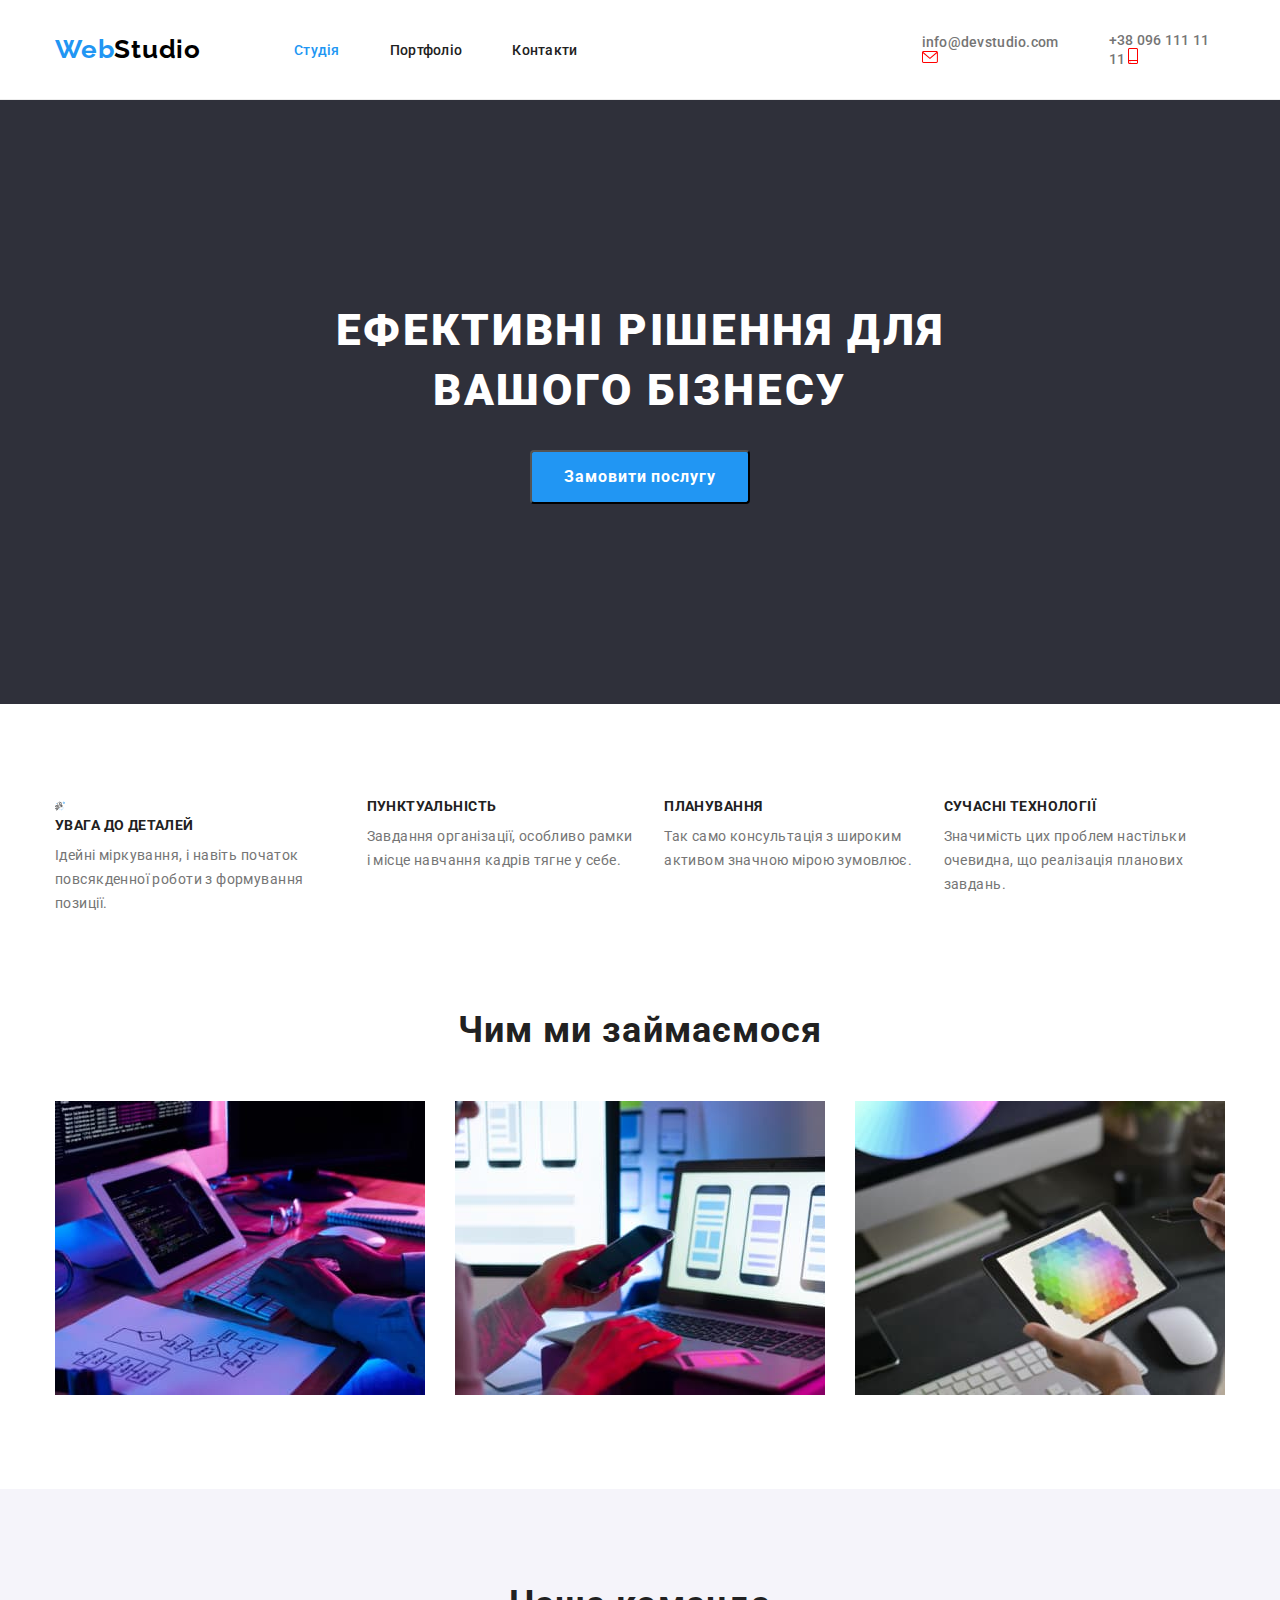
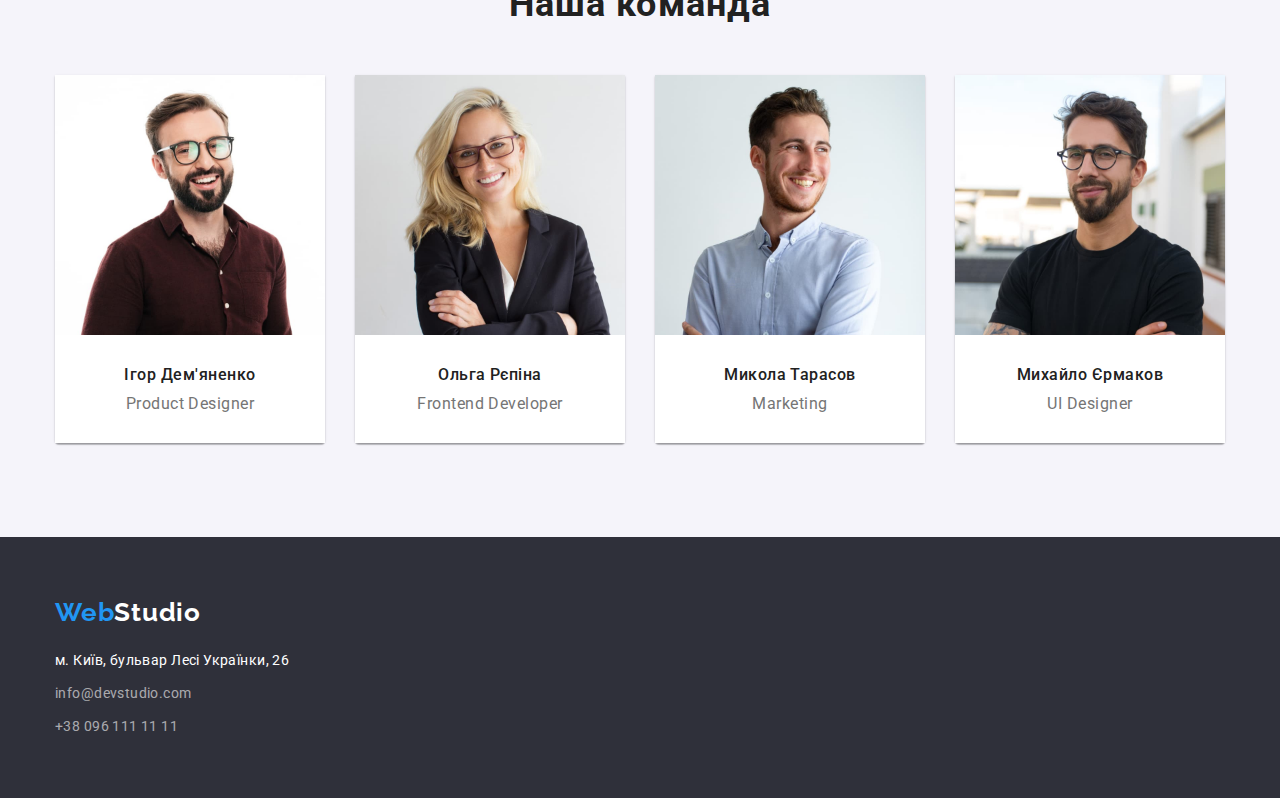
==== index.html @ 4634d071 "05/09" ====
<!DOCTYPE html>
<html lang="en">
<head>
    <meta charset="UTF-8">
    <meta http-equiv="X-UA-Compatible" content="IE=edge">
    <meta name="viewport" content="width=device-width, initial-scale=1.0">
    <link rel="preconnect" href="https://fonts.googleapis.com">
    <link rel="preconnect" href="https://fonts.gstatic.com" crossorigin>
    <title>WebStudio</title>
    <link rel="preconnect" href="https://fonts.googleapis.com">
    <link rel="preconnect" href="https://fonts.gstatic.com" crossorigin>
    <link href="https://fonts.googleapis.com/css2?family=Raleway:wght@700&family=Roboto:wght@400;500;700;900&display=swap" rel="stylesheet">
   
    <link rel="stylesheet" href="./css/modern-normalize.css">
    <link rel="stylesheet" href="./css/styles.css">
</head>

<body class="page">
    <header class="header">
        <div class="container header-container">
            <nav class="main-nav">
                <a class="header-logo link" href="#">Web<span class="header-logo-text">Studio</span></a>
                <ul class="header-list list">
                    <li class="header-list-item">
                        <a class="header-link link active" href="./index.html">Студія</a>
                    </li>
                    <li class="header-list-item">
                        <a class="header-link link" href="portfolio.html">Портфоліо</a>
                    </li>
                    <li class="header-list-item">
                        <a class="header-link link" href="">Контакти</a>
                    </li>
                </ul>
            </nav>
            <ul class="contacts-list list">
                <li>
                    <a class="contacts-link link" href="mailto:info@devstudio.com">info@devstudio.com
                        <svg class="contacts-list-icon" width="16" height="12">
                            <use href="./images/icons.svg#envelope-hover"></use>
                        </svg>
                    </a>
                </li>
                <li>
                    <a class="contacts-link link" href="tel:+380961111111">+38 096 111 11 11
                        <svg class="contacts-list-icon" width="10" height="16">
                            <use href="./images/icons.svg#smartphone"></use>
                        </svg>
                    </a>
                </li>
            </ul>
        </div>
    </header>
    <main>
        <section class="main section">
            <div class="container">
                <h1 class="main-title">Ефективні рішення для <br> вашого бізнесу</h1>
                <button class="button">Замовити послугу </button>
            </div>
        </section>
        
        <section class="section">
            <div class="container">
                <h2 class="visually-hidden">Наші переваги</h2>
                <ul class="advantage-list list">
                    <li class="advantage-item">
                        <div>
                            <svg class="" width="10" height="16">
                                <use href="/images/icons.svg#astronaut"></use>
                            </svg>  
                        </div>
                        <h3 class="advantage-title">УВАГА ДО ДЕТАЛЕЙ</h3>
                        <p class="advantage-text">
                            Ідейні міркування, і навіть початок повсякденної роботи з формування позиції.
                        </p>
                    </li>
                    <li class="advantage-item">
                        <h3 class="advantage-title">ПУНКТУАЛЬНІСТЬ</h3>
                        <p class="advantage-text">
                            Завдання організації, особливо рамки і місце навчання кадрів тягне у себе.
                        </p>
                    </li>
                    <li class="advantage-item">
                        <h3 class="advantage-title">ПЛАНУВАННЯ</h3>
                        <p class="advantage-text">
                            Так само консультація з широким активом значною мірою зумовлює.
                        </p>
                    </li>
                    <li class="advantage-item">
                        <h3 class="advantage-title">СУЧАСНІ ТЕХНОЛОГІЇ</h3>
                        <p class="advantage-text">
                            Значимість цих проблем настільки очевидна, що реалізація планових завдань.
                        </p>
                    </li>
                </ul>
            </div>
        </section>
    
        <!-- Gallery -->
        <section class=" section section-gallery">
            <div class="container">
                <h2 class="gallery-title">Чим ми займаємося</h2>
                <ul class="gallery-list list">
                    <li><img src="./images/img-1.jpg" alt="робочий процес за комп'ютером" width="370" height="294"/></li>
                    <li><img src="./images/img-2.jpg" alt="робочий процес з телефону" width="370" height="294"/></li>
                    <li><img src="./images/img-3.jpg" alt="робочий процес за планшетом" width="370" height="294"/></li>   
                </ul>
            </div>
        </section>
        <!-- Team -->
        <section class="section section-team">
            <div class="container">
                <h2 class="team">Наша команда</h2>
                <ul class="team-list list">
                    <li class="team-item">
                        <img class="photo" src="./images/team/Ihor.jpg" alt="Ігор Дем'яненко" width="270" height="260"/>
                         <div class="team-info">
                            <h3 class="team-title">Ігор Дем'яненко</h3>
                            <p class="team-text">Product Designer</p>
                        </div>
                    </li>
                    <li class="team-item"> 
                        <img class="photo" src="./images/team/Olga.jpg" alt="Ольга Рєпіна" width="270" height="260"/>
                        <div class="team-info">
                            <h3 class="team-title">Ольга Рєпіна</h3>
                            <p class="team-text">Frontend Developer</p>
                        </div>
                    </li>
                    <li class="team-item"> 
                        <img class="photo" src="./images/team/Nikola.jpg" alt="Микола Тарасов" width="270" height="260"/>
                        <div class="team-info">
                            <h3 class="team-title">Микола Тарасов</h3>
                            <p class="team-text">Marketing</p>
                        </div>
                    </li>
                    <li class="team-item">
                        <img class="photo" src="./images/team/Mykhailo.jpg" alt="Михайло Єрмаков" width="270" height="260"/>
                        <div class="team-info">
                            <h3 class="team-title">Михайло Єрмаков</h3>
                            <p class="team-text">UI Designer</p>
                        </div>
                    </li>
                </ul>
            </div>
        </section>
        
    </main>
    <footer class="footer">
        <div class="container">
            <a class="footer-logo link" href="#">Web<span class="footer-logo-text">Studio</span></a>
            <address class="footer-address">
                <ul class="footer-address-lis list">
                    <li class="footer-address-item"><a class="link" href="https://goo.gl/maps/7g64sPSE6rP9VSUu8" target="_blank" rel="noopener noreferrer">м. Київ, бульвар Лесі Українки, 26</a></li>
                    <li class="footer-contacts-item"><a class="link" href="mailto:info@devstudio.com">info@devstudio.com</a></li>
                    <li class="footer-contacts-item"><a class="link" href="tel:+380961111111">+38 096 111 11 11</a></li>
                </ul>
            </address>
        </div>
    </footer>
</body>
</html>
---- css/styles.css ----
:root {
    /*Fonts*/
    --main-font: "Roboto", sans-serif;
    --secondary-font: "Raleway", sans-serif;


   /* Text colors */
    --main-txt-cl: #212121;
    --light-txt-cl: #FFFFFF;
    
    /*Background colors*/
    --basic-blue: #2196F3;
    --contacts-cl:  #757575;
    --secondary-cl: #2F303A;
    /*Others*/
}

.page {
    font-family: var(--main-font);
    font-size: 14px;
    color: var(--main-txt-cl);
    letter-spacing: 0.03em;

}
.link {
    text-decoration: none;
    color: currentColor;
}
.list {
    list-style: none;
}


.container {
    width: 1200px;
    padding-left: 15px;
    padding-right: 15px;
    margin: 0 auto;
}
.section {
    padding-top: 94px;
    padding-bottom: 94px;
}

img {
    display: block;
    max-width: 100%;
    height: auto;
}
h1,
h2,
h3,
h4,
h5,
h6,
p,
ul {
  margin: 0;
  padding: 0;
}

.visually-hidden {
    position: absolute;
    width: 1px;
    height: 1px;
    margin: -1px;
    border: 0;
    padding: 0;
    white-space: nowrap;
    clip-path: inset(100%);
    clip: rect(0 0 0 0);
    overflow: hidden;
  }

/*header*/
.header{
    border-bottom: 1px solid #ececec;
}
.header-container,
.main-nav {
  display: flex; 
  align-items: center; 
}
.header-logo {
   
    margin-right: 93px;
}
.main-nav {
    margin-right: 344px;
}
.header-list {
    display: flex;
    align-items: center;
    gap: 50px;
}

.contacts-list {
    display: flex;
    align-items: center;
    gap: 50px;
}
.contacts-list-icon{
    fill: red;
}


.header-link,
.contacts-link {
    display: block;
    padding-top: 32px;
    padding-bottom: 32px;
    font-weight: 500;
    font-size: 14px;
    line-height:calc(16/14);
    letter-spacing: 0.02em;
}

.header-link.active {
color: var(--basic-blue);
}

.header .link:hover, 
.header .link:focus {
    color:var(--basic-blue);
}
.contacts-link {
    color: var(--contacts-cl);
    }
.header-logo,
.footer-logo {
    font-family:var(--secondary-font);
    color: var(--basic-blue);
    text-decoration: none;
    font-weight: 700;
    font-size: 26px;
    line-height: 1.19;
    letter-spacing: 0.03em;
}
.header-logo-text {
    color: #000000;
}
.footer-logo-text {
    color: var(--light-txt-cl);
}


/*main*/
.main {
    padding: 200px 0;
    background-color: var(--secondary-cl);
    text-align: center;
   
 }

.main-title{
    font-weight: 900;
    font-size: 44px;
    line-height: calc(60/44);
    text-align: center;
    letter-spacing: 0.06em;
    text-transform: uppercase;
    color: var(--light-txt-cl);

    margin: 0 0 30px 0;
}

.button {
    font-family: inherit;
    font-weight: 700;
    font-size: 16px;
    line-height:calc(30/16);
    padding: 10px 32px 10px 32px;
    align-items: center;
    text-align: center;
    letter-spacing: 0.06em;
    color: var(--light-txt-cl);
    background-color: var(--basic-blue);
    border-radius: 4px;
    cursor: pointer;
}


.advantage-list {
    display: flex;
    gap: 30px;
}
.advantage-title {
    font-weight: 700;
    font-size: 14px;
    line-height:calc(16/14);
    letter-spacing: 0.03em;
    text-transform: uppercase;
    color: var(--main-txt-cl);

    margin-bottom: 10px;
}
.advantage-text {
    font-size: 14px;
    line-height: calc(24/14);
    letter-spacing: 0.03em;
    color: var(--contacts-cl);
    
}

/* Team */
.section-gallery{
    padding-top: 0;
}

.gallery-title,
.team {
    font-weight: 700;
    font-size: 36px;
    line-height: 42px;
    text-align: center;
    letter-spacing: 0.03em;

    margin-bottom: 50px;
}
.section-team {
    background-color: #F5F4FA;
}

.gallery-list,
.team-list {
    display: flex;
    gap: 30px;
}
.team-item {
    box-shadow: 0px 1px 3px rgba(0, 0, 0, 0.12), 0px 1px 1px rgba(0, 0, 0, 0.14), 0px 2px 1px rgba(0, 0, 0, 0.2);
    border-radius: 0px 0px 4px 4px;
}
.team-info {
    background-color: var(--light-txt-cl);
    padding: 30px 0;
}

.team-title {
    font-weight: 500;
    font-size: 16px;
    line-height: calc(19/16);
    text-align: center;
    letter-spacing: 0.03em;
    margin-bottom: 10px;
}
.team-text {
    font-size: 16px;
    line-height: calc(19/16);
    text-align: center;
    letter-spacing: 0.03em;
    color: var(--contacts-cl); 

}

/*footer*/
.footer-logo {
    display: block;
    margin-bottom: 20px;
}
.footer-address-item,
.footer-contacts-item {
    font-size: 14px;
    line-height: calc(24/14);
    letter-spacing: 0.03em;
    color: rgba(255, 255, 255, 0.6);
}
.footer-contacts-item:not(:last-child) {
    margin-bottom: 9px;
}
.footer-address {
    font-style: normal;
    font-weight: 400;
}

.footer-address-item {
    color: var(--light-txt-cl);
    margin-bottom: 9px;
}

.footer {
    background-color: var(--secondary-cl);
    padding-top: 60px;
    padding-bottom: 60px;
}


/*Portfolio*/

.portf-buttons-list{
    display: flex;
    justify-content: center;
    margin-bottom: 50px;
}
.portf-button-item {
    background: #F5F4FA;
    border-radius: 4px;
}

.portf-button-item:not(:last-child) {
    margin-right: 8px;
}
.portf-button-text {
    font-weight: 500;
    font-size: 16px;
    line-height: 26px;
    text-align: center;
    letter-spacing: 0.03em;
    color: var(--main-txt-cl);
    background-color: #F5F4FA;
    border-radius: 4px;
    padding: 6px 22px;
}
.portf-button-text:hover{
    background-color: var(--basic-blue);
    color: var(--light-txt-cl);
    cursor: pointer;
}
.portf-button-text:focus{
    background-color: var(--basic-blue);
    color: var(--light-txt-cl);
}

.main-list { 
    display: flex;
    flex-wrap: wrap;
    gap: 30px;
 
}
.main-list-info {
    padding: 20px 24px;
    border-right: 1px solid #eeeeee;
     border-bottom: 1px solid #eeeeee;
     border-left: 1px solid #eeeeee;
}
.main-list-title {
    font-weight: 700;
    font-size: 18px;
    line-height: calc(36/18);
    letter-spacing: 0.06em;
    margin-bottom: 4px;
   
}
.main-text {
    font-size: 16px;
    line-height: calc(30/16);
    letter-spacing: 0.03em;
    color: var(--contacts-cl);
}
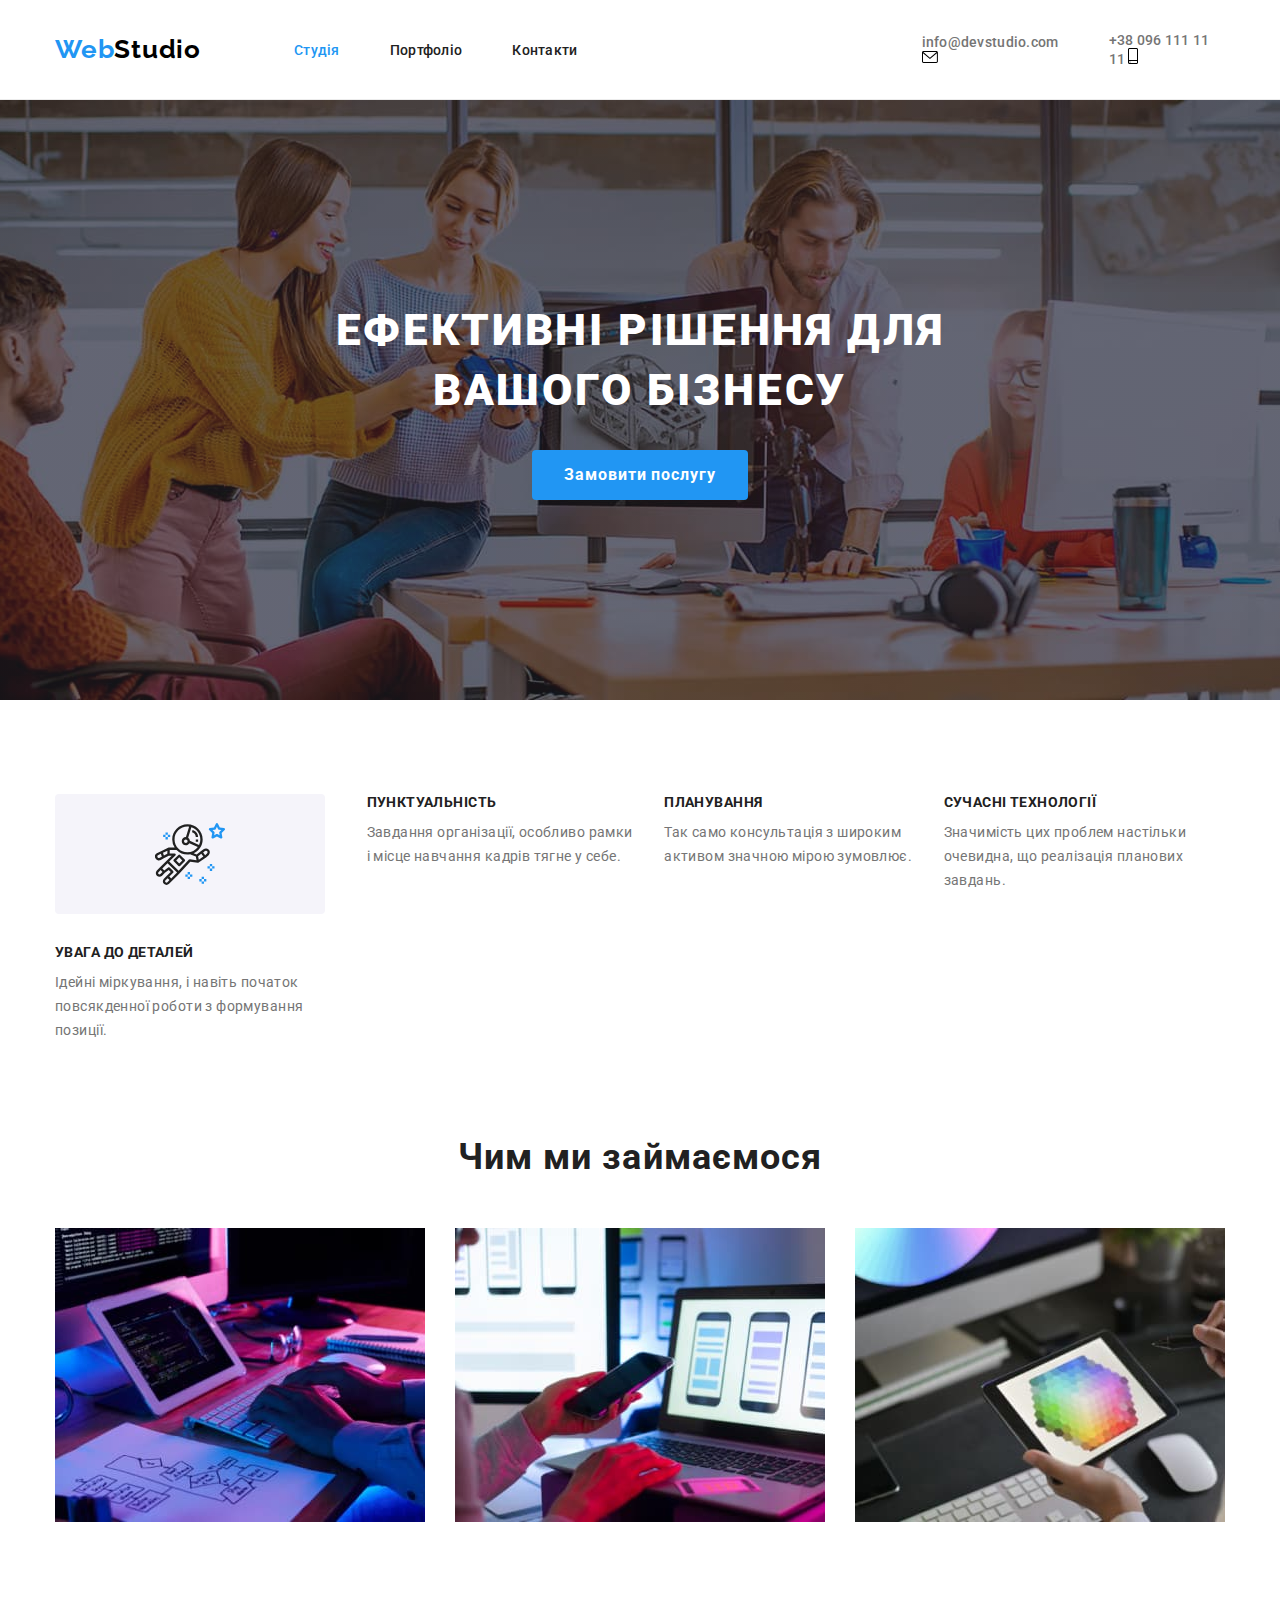
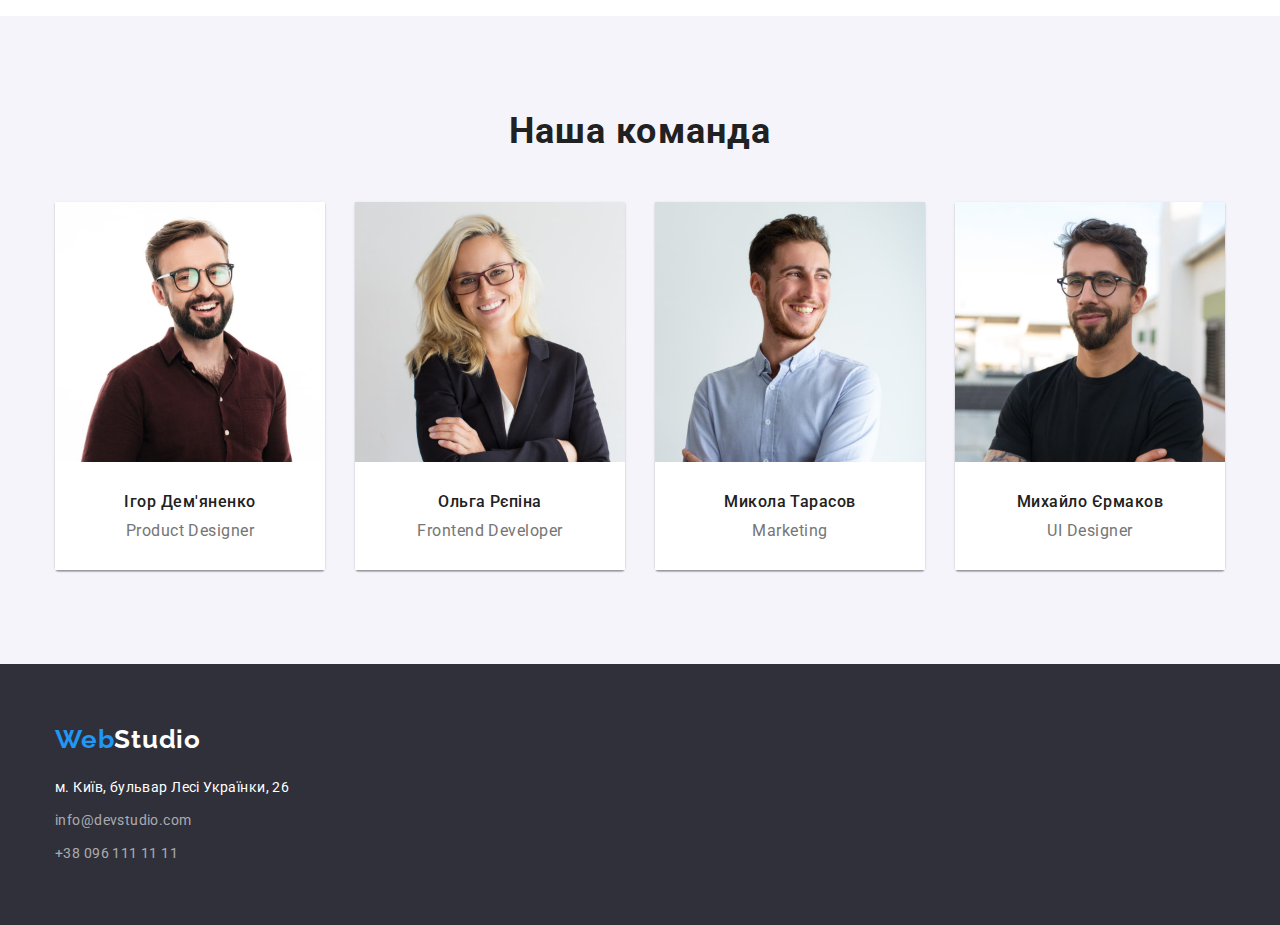
==== commit f4306b0f: "05" ====
--- a/index.html
+++ b/index.html
@@ -63,8 +63,8 @@
                 <h2 class="visually-hidden">Наші переваги</h2>
                 <ul class="advantage-list list">
                     <li class="advantage-item">
-                        <div>
-                            <svg class="" width="10" height="16">
+                        <div class="advantage-icon-fon">
+                            <svg class="" width="70" height="70">
                                 <use href="/images/icons.svg#astronaut"></use>
                             </svg>  
                         </div>
--- a/css/styles.css
+++ b/css/styles.css
@@ -99,9 +99,8 @@
     align-items: center;
     gap: 50px;
 }
-.contacts-list-icon{
-    fill: red;
-}
+
+
 
 
 .header-link,
@@ -149,7 +148,15 @@
     padding: 200px 0;
     background-color: var(--secondary-cl);
     text-align: center;
-   
+    max-width: 1600px;
+    height: 600px;
+    background-image: linear-gradient(to right, rgba(47, 48, 58, 0.4), rgba(47, 48, 58, 0.4)),
+    url(../images/main-hero.jpg);
+    background-size: cover;
+    background-position: center;
+    background-repeat: no-repeat;
+    margin-left: auto;
+    margin-right: auto;
  }
 
 .main-title{
@@ -177,8 +184,19 @@
     background-color: var(--basic-blue);
     border-radius: 4px;
     cursor: pointer;
-}
-
+    border: none;
+}
+.advantage-icon-fon {
+    display: flex;
+    width: 270px;
+    height: 120px;
+    align-items: center;
+    justify-content: center;
+    flex-direction: column;
+    margin-bottom: 30px;
+    background: #F5F4FA;
+    border-radius: 4px;
+}
 
 .advantage-list {
     display: flex;
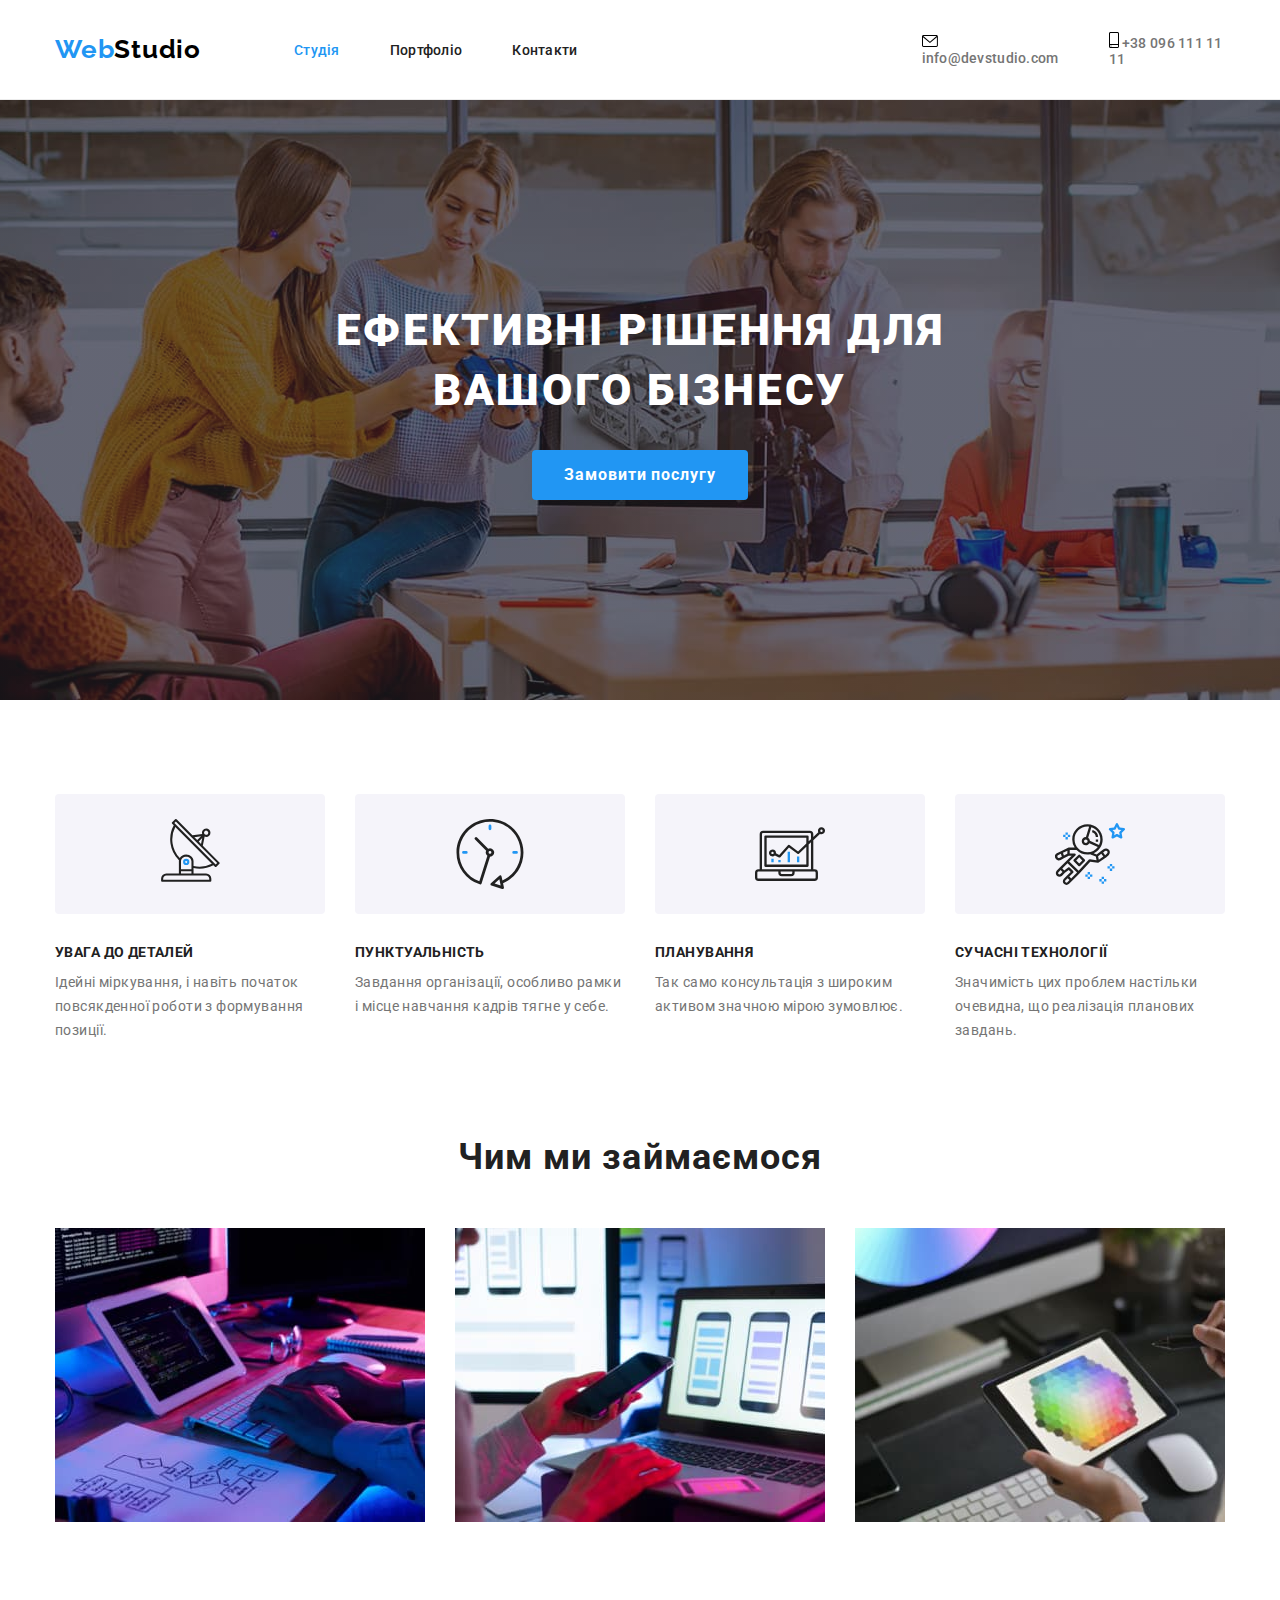
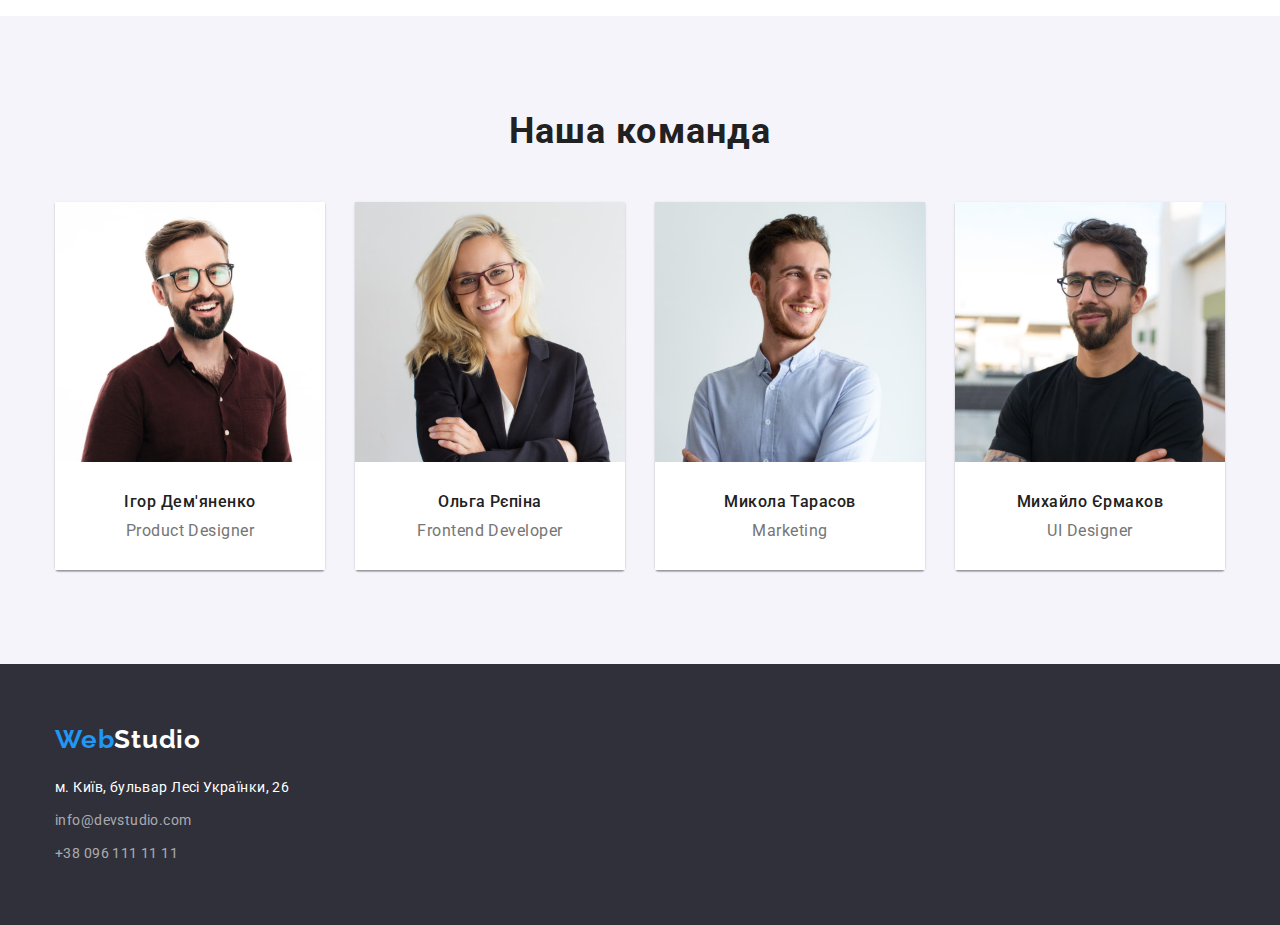
==== commit 4f2d817d: "0609" ====
--- a/index.html
+++ b/index.html
@@ -34,17 +34,19 @@
             </nav>
             <ul class="contacts-list list">
                 <li>
-                    <a class="contacts-link link" href="mailto:info@devstudio.com">info@devstudio.com
+                    <a class="contacts-link link" href="mailto:info@devstudio.com">
                         <svg class="contacts-list-icon" width="16" height="12">
                             <use href="./images/icons.svg#envelope-hover"></use>
                         </svg>
+                        info@devstudio.com
                     </a>
                 </li>
                 <li>
-                    <a class="contacts-link link" href="tel:+380961111111">+38 096 111 11 11
+                    <a class="contacts-link link" href="tel:+380961111111">
                         <svg class="contacts-list-icon" width="10" height="16">
                             <use href="./images/icons.svg#smartphone"></use>
                         </svg>
+                        +38 096 111 11 11
                     </a>
                 </li>
             </ul>
@@ -65,7 +67,7 @@
                     <li class="advantage-item">
                         <div class="advantage-icon-fon">
                             <svg class="" width="70" height="70">
-                                <use href="/images/icons.svg#astronaut"></use>
+                                <use href="/images/icons.svg#antenna"></use>
                             </svg>  
                         </div>
                         <h3 class="advantage-title">УВАГА ДО ДЕТАЛЕЙ</h3>
@@ -74,18 +76,33 @@
                         </p>
                     </li>
                     <li class="advantage-item">
+                        <div class="advantage-icon-fon">
+                            <svg class="" width="70" height="70">
+                                <use href="/images/icons.svg#clock"></use>
+                            </svg>  
+                        </div>
                         <h3 class="advantage-title">ПУНКТУАЛЬНІСТЬ</h3>
                         <p class="advantage-text">
                             Завдання організації, особливо рамки і місце навчання кадрів тягне у себе.
                         </p>
                     </li>
                     <li class="advantage-item">
+                        <div class="advantage-icon-fon">
+                            <svg class="" width="70" height="70">
+                                <use href="/images/icons.svg#diagram"></use>
+                            </svg>  
+                        </div>
                         <h3 class="advantage-title">ПЛАНУВАННЯ</h3>
                         <p class="advantage-text">
                             Так само консультація з широким активом значною мірою зумовлює.
                         </p>
                     </li>
                     <li class="advantage-item">
+                        <div class="advantage-icon-fon">
+                            <svg class="" width="70" height="70">
+                                <use href="/images/icons.svg#astronaut"></use>
+                            </svg>  
+                        </div>
                         <h3 class="advantage-title">СУЧАСНІ ТЕХНОЛОГІЇ</h3>
                         <p class="advantage-text">
                             Значимість цих проблем настільки очевидна, що реалізація планових завдань.
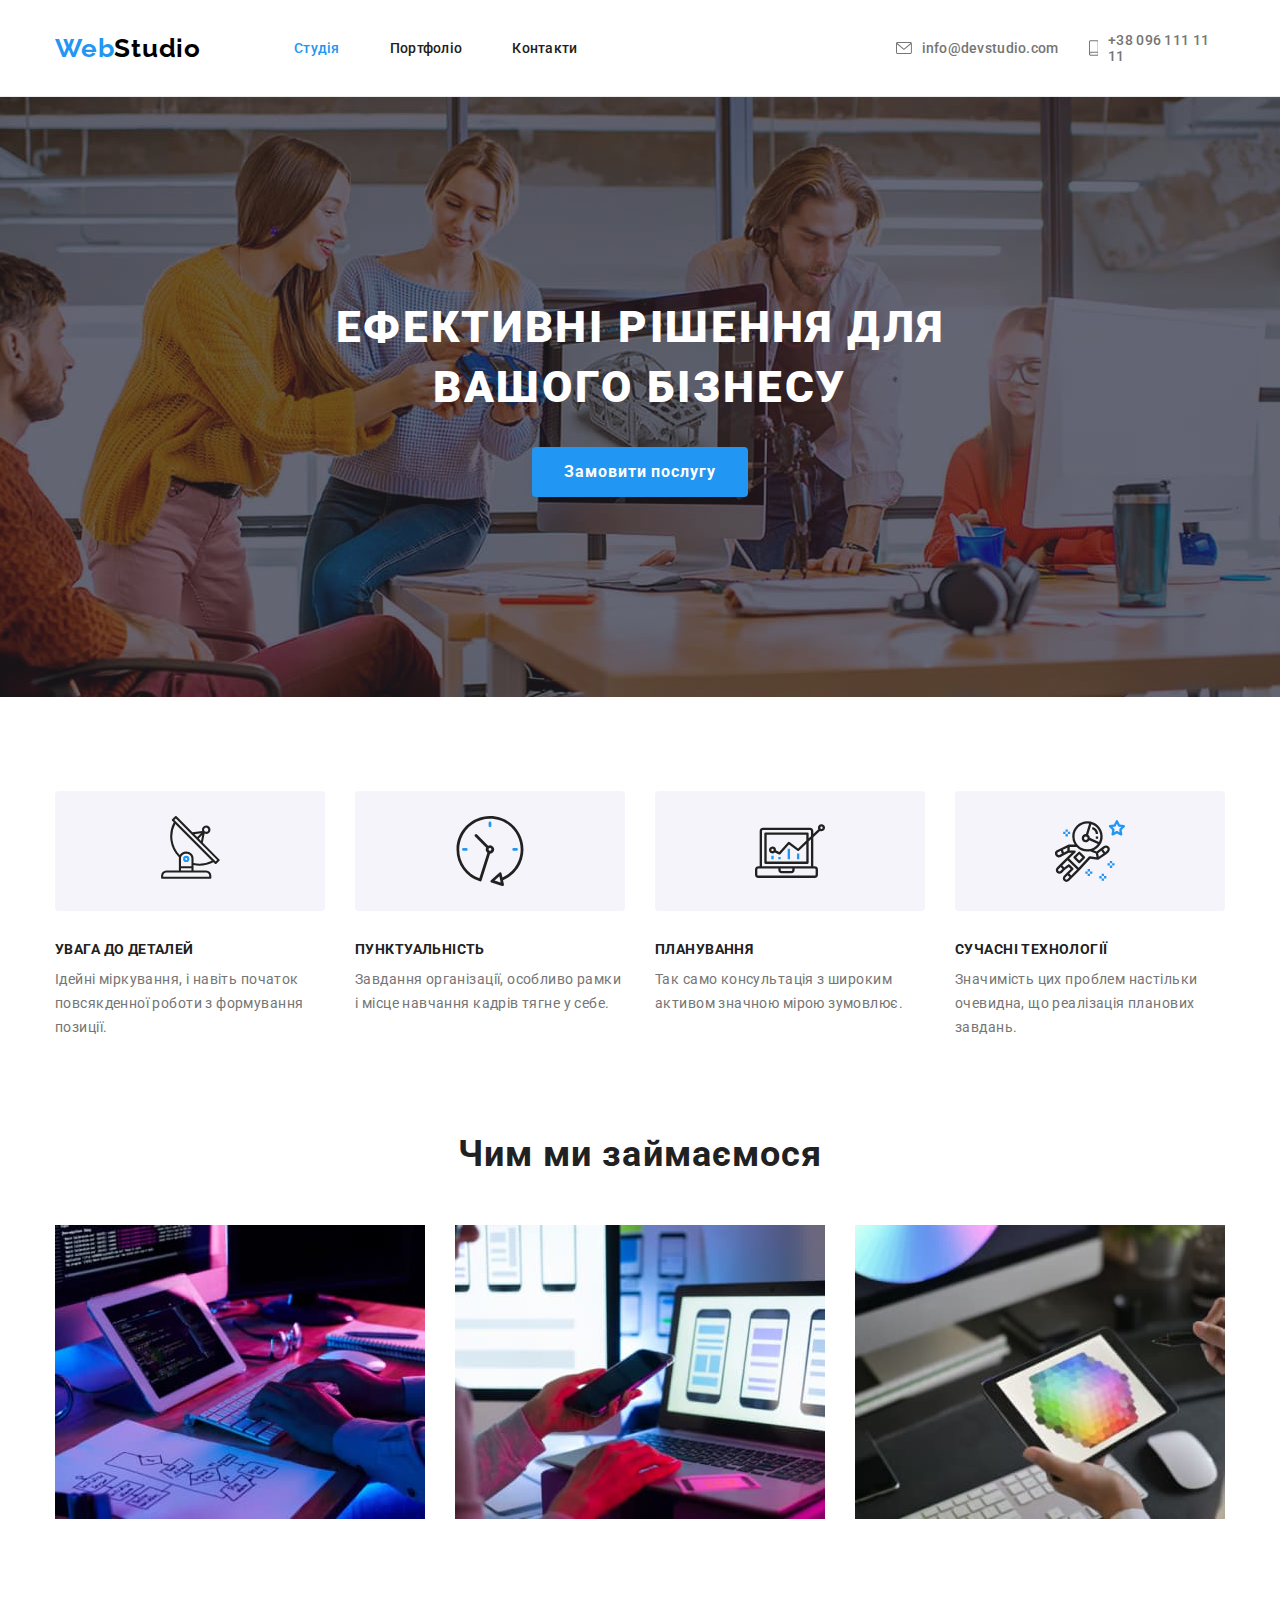
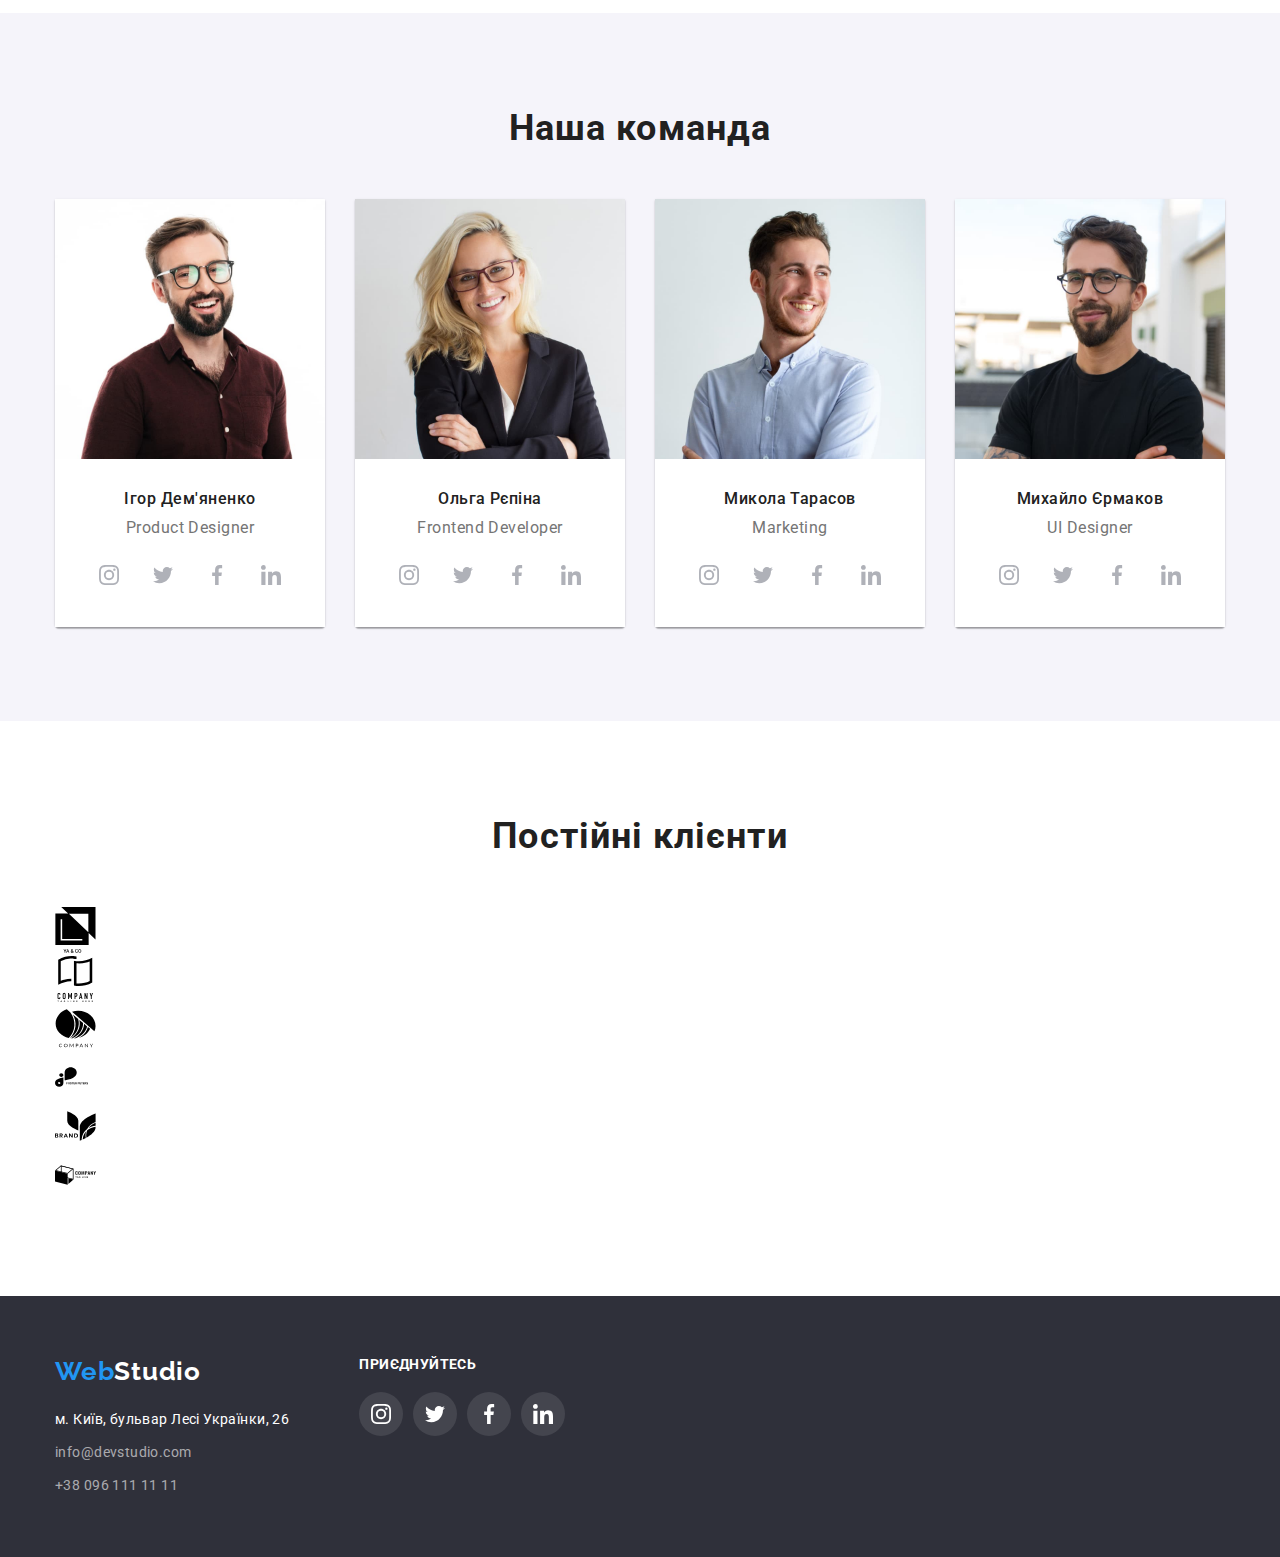
==== commit 5cd437a8: "0709" ====
--- a/index.html
+++ b/index.html
@@ -133,6 +133,57 @@
                          <div class="team-info">
                             <h3 class="team-title">Ігор Дем'яненко</h3>
                             <p class="team-text">Product Designer</p>
+                            <ul class="team-social-list list">
+                                <li class="team-list-item">
+                                    <a class="team-list-link" 
+                                    href="https://www.instagram.com"
+                                    target="_blank"
+                                    rel="noopener noreferrer"
+                                    aria-label="Instagram"
+                                    >
+                                        <svg class="social-icon" width="20" height="20">
+                                            <use href="./images/icons.svg#instagram"></use>
+                                        </svg>
+                                    </a>
+                                </li>
+                                <li class="team-list-item">
+                                    <a class="team-list-link" 
+                                    href="https://twitter.com/"
+                                    target="_blank"
+                                    rel="noopener noreferrer"
+                                    aria-label="Instagram"
+                                    >
+                                        <svg class="social-icon" width="20" height="20">
+                                            <use href="./images/icons.svg#twitter"></use>
+                                        </svg>
+                                    </a>
+                                </li>
+                                <li class="team-list-item">
+                                    <a class="team-list-link" 
+                                    href="https://www.facebook.com/"
+                                    target="_blank"
+                                    rel="noopener noreferrer"
+                                    aria-label="Instagram"
+                                    >
+                                        <svg class="social-icon" width="20" height="20">
+                                            <use href="./images/icons.svg#facebook"></use>
+                                        </svg>
+                                    </a>
+                                </li>
+                                <li class="team-list-item">
+                                    <a class="team-list-link" 
+                                    href="https://www.linkedin.com/"
+                                    target="_blank"
+                                    rel="noopener noreferrer"
+                                    aria-label="Instagram"
+                                    >
+                                        <svg class="social-icon" width="20" height="20">
+                                            <use href="./images/icons.svg#linkedin"></use>
+                                        </svg>
+                                    </a>
+                                </li>
+                                
+                            </ul>
                         </div>
                     </li>
                     <li class="team-item"> 
@@ -140,6 +191,57 @@
                         <div class="team-info">
                             <h3 class="team-title">Ольга Рєпіна</h3>
                             <p class="team-text">Frontend Developer</p>
+                            <ul class="team-social-list list">
+                                <li class="team-list-item">
+                                    <a class="team-list-link" 
+                                    href="https://www.instagram.com"
+                                    target="_blank"
+                                    rel="noopener noreferrer"
+                                    aria-label="Instagram"
+                                    >
+                                        <svg class="social-icon" width="20" height="20">
+                                            <use href="./images/icons.svg#instagram"></use>
+                                        </svg>
+                                    </a>
+                                </li>
+                                <li class="team-list-item">
+                                    <a class="team-list-link" 
+                                    href="https://twitter.com/"
+                                    target="_blank"
+                                    rel="noopener noreferrer"
+                                    aria-label="Instagram"
+                                    >
+                                        <svg class="social-icon" width="20" height="20">
+                                            <use href="./images/icons.svg#twitter"></use>
+                                        </svg>
+                                    </a>
+                                </li>
+                                <li class="team-list-item">
+                                    <a class="team-list-link" 
+                                    href="https://www.facebook.com/"
+                                    target="_blank"
+                                    rel="noopener noreferrer"
+                                    aria-label="Instagram"
+                                    >
+                                        <svg class="social-icon" width="20" height="20">
+                                            <use href="./images/icons.svg#facebook"></use>
+                                        </svg>
+                                    </a>
+                                </li>
+                                <li class="team-list-item">
+                                    <a class="team-list-link" 
+                                    href="https://www.linkedin.com/"
+                                    target="_blank"
+                                    rel="noopener noreferrer"
+                                    aria-label="Instagram"
+                                    >
+                                        <svg class="social-icon" width="20" height="20">
+                                            <use href="./images/icons.svg#linkedin"></use>
+                                        </svg>
+                                    </a>
+                                </li>
+                                
+                            </ul>
                         </div>
                     </li>
                     <li class="team-item"> 
@@ -147,6 +249,56 @@
                         <div class="team-info">
                             <h3 class="team-title">Микола Тарасов</h3>
                             <p class="team-text">Marketing</p>
+                            <ul class="team-social-list list">
+                                <li class="team-list-item">
+                                    <a class="team-list-link" 
+                                    href="https://www.instagram.com"
+                                    target="_blank"
+                                    rel="noopener noreferrer"
+                                    aria-label="Instagram"
+                                    >
+                                        <svg class="social-icon" width="20" height="20">
+                                            <use href="./images/icons.svg#instagram"></use>
+                                        </svg>
+                                    </a>
+                                </li>
+                                <li class="team-list-item">
+                                    <a class="team-list-link" 
+                                    href="https://twitter.com/"
+                                    target="_blank"
+                                    rel="noopener noreferrer"
+                                    aria-label="Instagram"
+                                    >
+                                        <svg class="social-icon" width="20" height="20">
+                                            <use href="./images/icons.svg#twitter"></use>
+                                        </svg>
+                                    </a>
+                                </li>
+                                <li class="team-list-item">
+                                    <a class="team-list-link" 
+                                    href="https://www.facebook.com/"
+                                    target="_blank"
+                                    rel="noopener noreferrer"
+                                    aria-label="Instagram"
+                                    >
+                                        <svg class="social-icon" width="20" height="20">
+                                            <use href="./images/icons.svg#facebook"></use>
+                                        </svg>
+                                    </a>
+                                </li>
+                                <li class="team-list-item">
+                                    <a class="team-list-link" 
+                                    href="https://www.linkedin.com/"
+                                    target="_blank"
+                                    rel="noopener noreferrer"
+                                    aria-label="Instagram"
+                                    >
+                                        <svg class="social-icon" width="20" height="20">
+                                            <use href="./images/icons.svg#linkedin"></use>
+                                        </svg>
+                                    </a>
+                                </li>
+                            </ul>
                         </div>
                     </li>
                     <li class="team-item">
@@ -154,23 +306,169 @@
                         <div class="team-info">
                             <h3 class="team-title">Михайло Єрмаков</h3>
                             <p class="team-text">UI Designer</p>
-                        </div>
-                    </li>
-                </ul>
-            </div>
+                            <ul class="team-social-list list">
+                                <li class="team-list-item">
+                                    <a class="team-list-link" 
+                                    href="https://www.instagram.com"
+                                    target="_blank"
+                                    rel="noopener noreferrer"
+                                    aria-label="Instagram"
+                                    >
+                                        <svg class="social-icon" width="20" height="20">
+                                            <use href="./images/icons.svg#instagram"></use>
+                                        </svg>
+                                    </a>
+                                </li>
+                                <li class="team-list-item">
+                                    <a class="team-list-link" 
+                                    href="https://twitter.com/"
+                                    target="_blank"
+                                    rel="noopener noreferrer"
+                                    aria-label="Instagram"
+                                    >
+                                        <svg class="social-icon" width="20" height="20">
+                                            <use href="./images/icons.svg#twitter"></use>
+                                        </svg>
+                                    </a>
+                                </li>
+                                <li class="team-list-item">
+                                    <a class="team-list-link" 
+                                    href="https://www.facebook.com/"
+                                    target="_blank"
+                                    rel="noopener noreferrer"
+                                    aria-label="Instagram"
+                                    >
+                                        <svg class="social-icon" width="20" height="20">
+                                            <use href="./images/icons.svg#facebook"></use>
+                                        </svg>
+                                    </a>
+                                </li>
+                                <li class="team-list-item">
+                                    <a class="team-list-link" 
+                                    href="https://www.linkedin.com/"
+                                    target="_blank"
+                                    rel="noopener noreferrer"
+                                    aria-label="Instagram"
+                                    >
+                                        <svg class="social-icon" width="20" height="20">
+                                            <use href="./images/icons.svg#linkedin"></use>
+                                        </svg>
+                                    </a>
+                                </li>
+                            </ul>
+                        </div>
+                    </li>
+                </ul>
+            </div>
+        </section>
+
+        <!-- regular customers -->
+        <section class="section">
+            <div class="container">
+                <h2 class="customers-title">Постійні клієнти</h2>
+                <ul class="list">
+                    <li>
+                        <svg class="" width="41" height="46">
+                            <use href="./images/icons.svg#group-1"></use>
+                        </svg>
+                    </li>
+                    <li>
+                        <svg class="" width="41" height="46">
+                            <use href="./images/icons.svg#group-2"></use>
+                        </svg>
+                    </li>
+                    <li>
+                        <svg class="" width="41" height="46">
+                            <use href="./images/icons.svg#group-3"></use>
+                        </svg>
+                    </li>
+                    <li>
+                        <svg class="" width="41" height="46">
+                            <use href="./images/icons.svg#group-4"></use>
+                        </svg>
+                    </li>
+                    <li>
+                        <svg class="" width="41" height="46">
+                            <use href="./images/icons.svg#group-5"></use>
+                        </svg>
+                    </li>
+                    <li>
+                        <svg class="" width="41" height="46">
+                            <use href="./images/icons.svg#group-6"></use>
+                        </svg>
+                    </li>
+                    
+                </ul>
+            </div>
+
         </section>
         
     </main>
     <footer class="footer">
-        <div class="container">
-            <a class="footer-logo link" href="#">Web<span class="footer-logo-text">Studio</span></a>
-            <address class="footer-address">
-                <ul class="footer-address-lis list">
-                    <li class="footer-address-item"><a class="link" href="https://goo.gl/maps/7g64sPSE6rP9VSUu8" target="_blank" rel="noopener noreferrer">м. Київ, бульвар Лесі Українки, 26</a></li>
-                    <li class="footer-contacts-item"><a class="link" href="mailto:info@devstudio.com">info@devstudio.com</a></li>
-                    <li class="footer-contacts-item"><a class="link" href="tel:+380961111111">+38 096 111 11 11</a></li>
-                </ul>
-            </address>
+        <div class="footer-container container">
+            <div class="footer-info">
+                <a class="footer-logo link" href="#">Web<span class="footer-logo-text">Studio</span></a>
+                <address class="footer-address">
+                    <ul class="footer-address-lis list">
+                        <li class="footer-address-item"><a class="link" href="https://goo.gl/maps/7g64sPSE6rP9VSUu8" target="_blank" rel="noopener noreferrer">м. Київ, бульвар Лесі Українки, 26</a></li>
+                        <li class="footer-contacts-item"><a class="link" href="mailto:info@devstudio.com">info@devstudio.com</a></li>
+                        <li class="footer-contacts-item"><a class="link" href="tel:+380961111111">+38 096 111 11 11</a></li>
+                    </ul>
+                </address>
+            </div>
+            <div class="join">
+                <h2 class="footer-join-title">ПРИЄДНУЙТЕСЬ</h2>
+                <ul class="footer-join-social list">
+                    <li class="footer-list-item">
+                        <a class="footer-list-link" 
+                        href="https://www.instagram.com"
+                        target="_blank"
+                        rel="noopener noreferrer"
+                        aria-label="Instagram"
+                        >
+                            <svg class="footer-icon" width="20" height="20">
+                                <use href="./images/icons.svg#instagram"></use>
+                            </svg>
+                        </a>
+                    </li>
+                    <li class="footer-list-item">
+                        <a class="footer-list-link" 
+                        href="https://twitter.com/"
+                        target="_blank"
+                        rel="noopener noreferrer"
+                        aria-label="Instagram"
+                        >
+                            <svg class="footer-icon" width="20" height="20">
+                                <use href="./images/icons.svg#twitter"></use>
+                            </svg>
+                        </a>
+                    </li>
+                    <li class="footer-list-item">
+                        <a class="footer-list-link" 
+                        href="https://www.facebook.com/"
+                        target="_blank"
+                        rel="noopener noreferrer"
+                        aria-label="Instagram"
+                        >
+                            <svg class="footer-icon" width="20" height="20">
+                                <use href="./images/icons.svg#facebook"></use>
+                            </svg>
+                        </a>
+                    </li>
+                    <li class="footer-list-item">
+                        <a class="footer-list-link" 
+                        href="https://www.linkedin.com/"
+                        target="_blank"
+                        rel="noopener noreferrer"
+                        aria-label="Instagram"
+                        >
+                            <svg class="footer-icon" width="20" height="20">
+                                <use href="./images/icons.svg#linkedin"></use>
+                            </svg>
+                        </a>
+                    </li>
+                </ul>
+            </div>
         </div>
     </footer>
 </body>
--- a/css/styles.css
+++ b/css/styles.css
@@ -12,6 +12,8 @@
     --basic-blue: #2196F3;
     --contacts-cl:  #757575;
     --secondary-cl: #2F303A;
+    --icon-social-cl:#AFB1B8;
+
     /*Others*/
 }
 
@@ -82,11 +84,10 @@
   align-items: center; 
 }
 .header-logo {
-   
     margin-right: 93px;
 }
 .main-nav {
-    margin-right: 344px;
+    margin-right: 318px;
 }
 .header-list {
     display: flex;
@@ -97,15 +98,17 @@
 .contacts-list {
     display: flex;
     align-items: center;
-    gap: 50px;
-}
-
-
+    gap: 30px;
+}
+.contacts-list-icon {
+margin-right: 10px;
+}
 
 
 .header-link,
 .contacts-link {
-    display: block;
+    display: flex;
+    align-items: center;
     padding-top: 32px;
     padding-bottom: 32px;
     font-weight: 500;
@@ -124,7 +127,12 @@
 }
 .contacts-link {
     color: var(--contacts-cl);
-    }
+}
+    
+.contacts-list-icon {
+    fill: currentColor;
+}
+
 .header-logo,
 .footer-logo {
     font-family:var(--secondary-font);
@@ -221,12 +229,14 @@
 }
 
 /* Team */
+
 .section-gallery{
     padding-top: 0;
 }
 
 .gallery-title,
-.team {
+.team,
+.customers-title{
     font-weight: 700;
     font-size: 36px;
     line-height: 42px;
@@ -267,10 +277,38 @@
     text-align: center;
     letter-spacing: 0.03em;
     color: var(--contacts-cl); 
-
-}
+    margin-bottom: 16px;
+}
+/*Social*/
+.team-social-list {
+    display: flex;
+    justify-content: center;
+    gap: 10px;
+}
+.team-list-link {
+    display: flex;
+    align-items: center;
+    justify-content: center;
+    width: 44px;
+    height: 44px;
+    border-radius: 50%;
+    color: var(--icon-social-cl);
+}
+.team-list-link:hover,
+.team-list-link:focus {
+    color: var(--light-txt-cl);
+    background-color: var(--basic-blue);
+}
+.social-icon {
+    fill: currentColor;
+}
+
 
 /*footer*/
+.footer-container {
+    display: flex;
+    text-align: start;
+}
 .footer-logo {
     display: block;
     margin-bottom: 20px;
@@ -288,6 +326,7 @@
 .footer-address {
     font-style: normal;
     font-weight: 400;
+    margin-right: 70px;
 }
 
 .footer-address-item {
@@ -302,6 +341,39 @@
 }
 
 
+.footer-join-title {
+    font-weight: 700;
+    font-size: 14px;
+    line-height: calc(16/14);
+    letter-spacing: 0.03em;
+    display: flex;
+    color: var(--light-txt-cl);
+    margin-bottom: 20px;
+}
+.footer-join-social {
+    display: flex;
+    align-items: center;
+    gap: 10px;
+}
+.footer-list-link {
+    display: flex;
+    align-items: center;
+    justify-content: center;
+    width: 44px;
+    height: 44px;
+    border-radius: 50%;
+    color: var(--light-txt-cl);
+    background-color: rgba(255, 255, 255, 0.1);
+}
+.footer-list-link:hover,
+.footer-list-link:focus {
+    color: var(--light-txt-cl);
+    background-color: var(--basic-blue);
+}
+.footer-icon {
+    fill: currentColor;
+}
+
 /*Portfolio*/
 
 .portf-buttons-list{
@@ -312,6 +384,7 @@
 .portf-button-item {
     background: #F5F4FA;
     border-radius: 4px;
+    
 }
 
 .portf-button-item:not(:last-child) {
@@ -327,6 +400,7 @@
     background-color: #F5F4FA;
     border-radius: 4px;
     padding: 6px 22px;
+    border: none;
 }
 .portf-button-text:hover{
     background-color: var(--basic-blue);
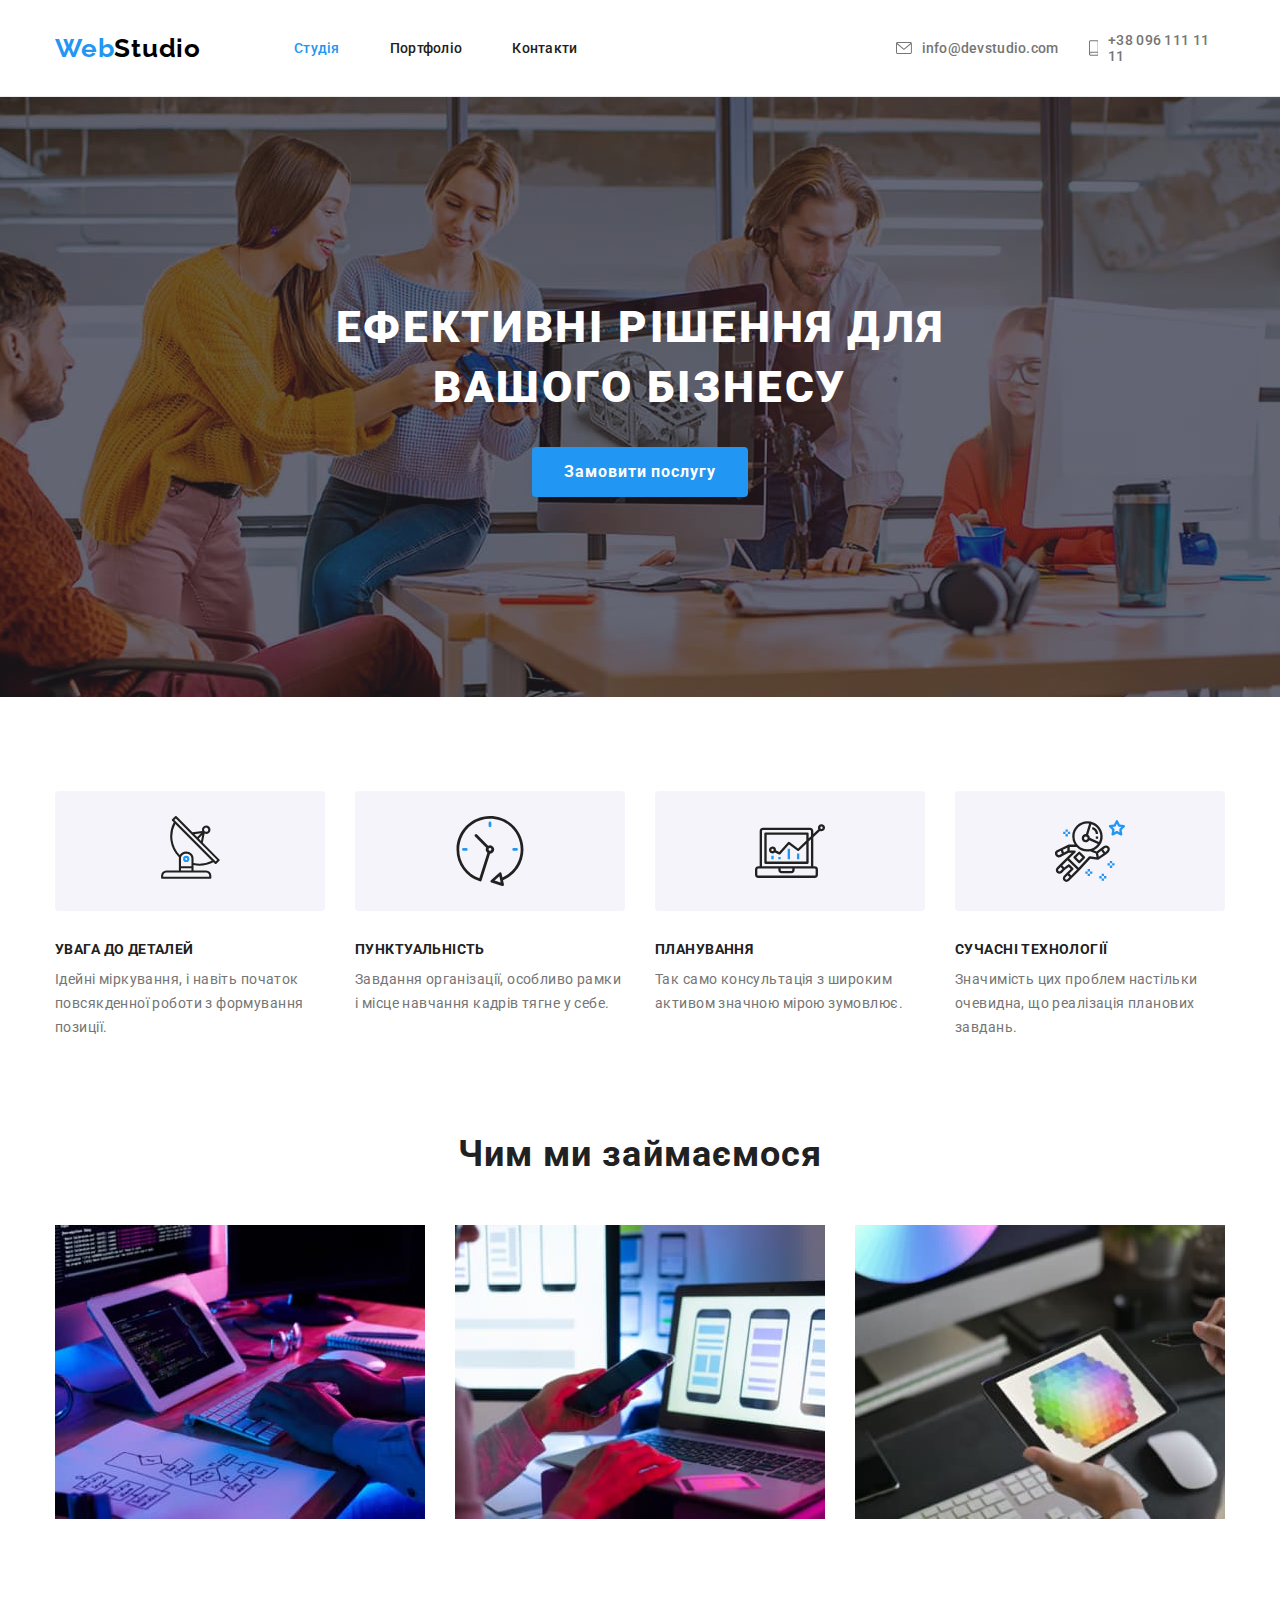
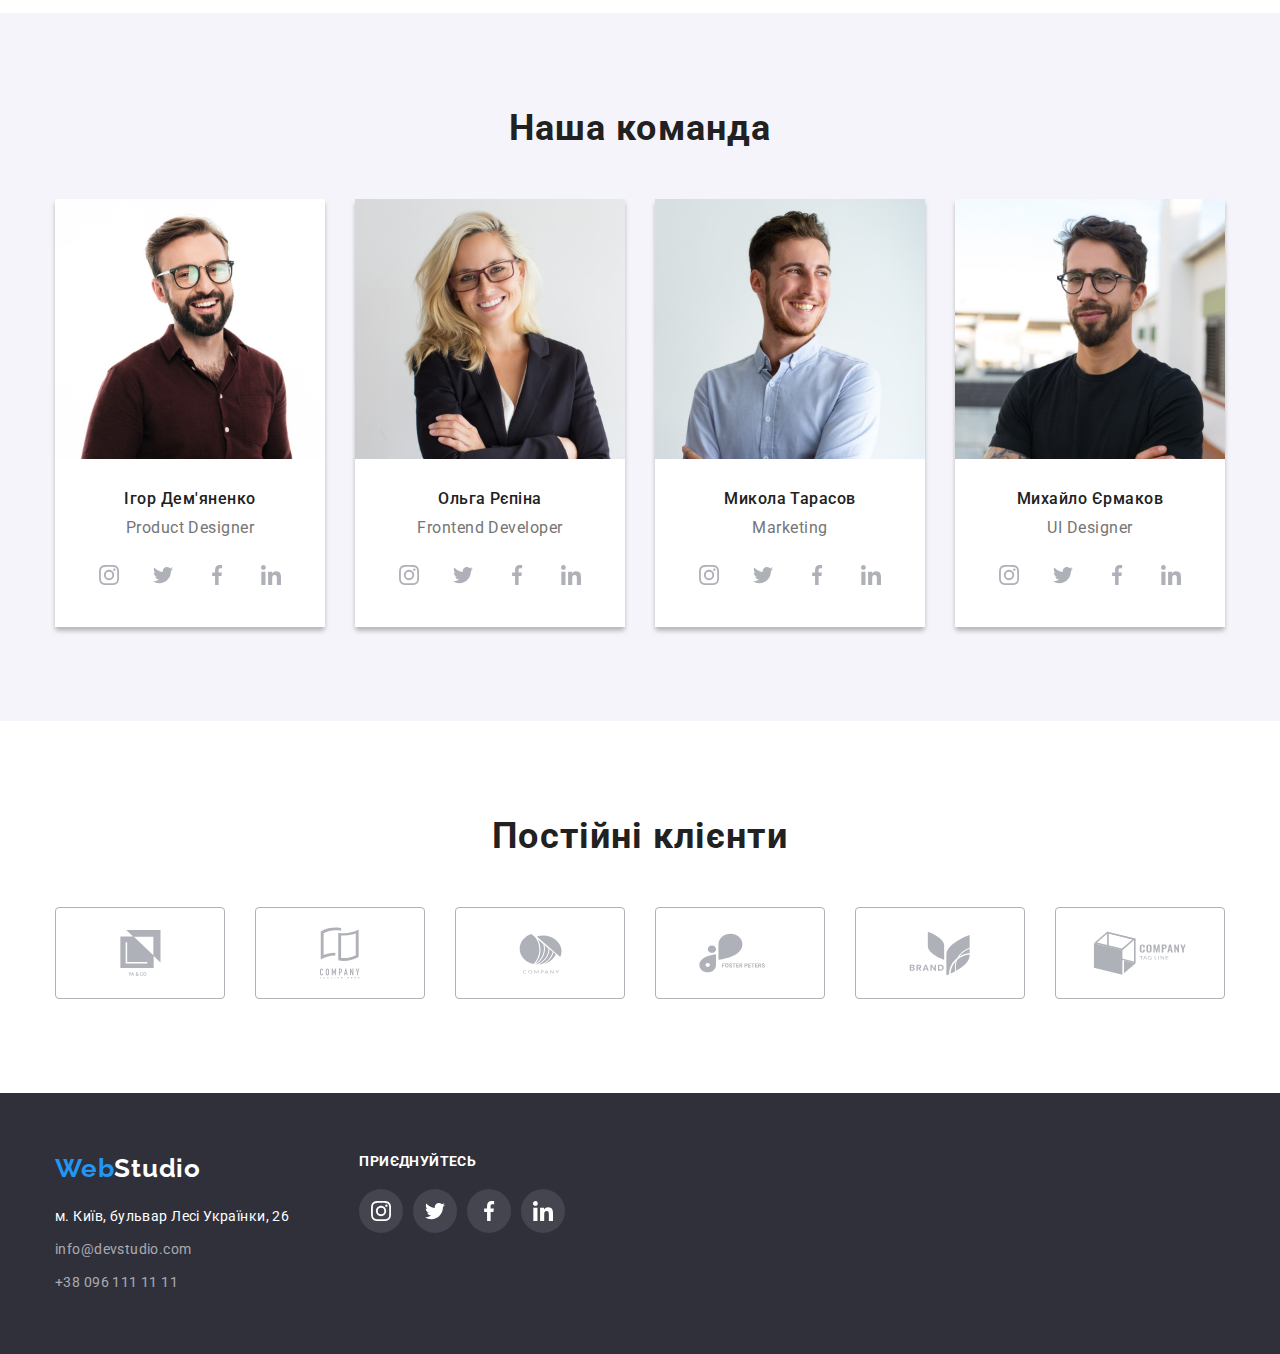
==== commit 5e320632: "тіні" ====
--- a/index.html
+++ b/index.html
@@ -366,36 +366,48 @@
         <section class="section">
             <div class="container">
                 <h2 class="customers-title">Постійні клієнти</h2>
-                <ul class="list">
-                    <li>
-                        <svg class="" width="41" height="46">
-                            <use href="./images/icons.svg#group-1"></use>
-                        </svg>
-                    </li>
-                    <li>
-                        <svg class="" width="41" height="46">
-                            <use href="./images/icons.svg#group-2"></use>
-                        </svg>
-                    </li>
-                    <li>
-                        <svg class="" width="41" height="46">
-                            <use href="./images/icons.svg#group-3"></use>
-                        </svg>
-                    </li>
-                    <li>
-                        <svg class="" width="41" height="46">
-                            <use href="./images/icons.svg#group-4"></use>
-                        </svg>
-                    </li>
-                    <li>
-                        <svg class="" width="41" height="46">
-                            <use href="./images/icons.svg#group-5"></use>
-                        </svg>
-                    </li>
-                    <li>
-                        <svg class="" width="41" height="46">
-                            <use href="./images/icons.svg#group-6"></use>
-                        </svg>
+                <ul class="customers-list list">
+                    <li class="customers-item">
+                        <a class="customers-link" href="">
+                            <svg class="customers-icon" width="41" height="46">
+                                <use href="./images/icons.svg#group-1"></use>
+                            </svg>
+                         </a>
+                    </li>
+                    <li class="customers-item">
+                        <a class="customers-link" href="">
+                            <svg class="customers-icon" width="40" height="52">
+                                <use href="./images/icons.svg#group-2"></use>
+                            </svg>
+                        </a>
+                    </li>
+                    <li class="customers-item">
+                        <a class="customers-link" href="">
+                            <svg class="customers-icon" width="43" height="41">
+                                <use href="./images/icons.svg#group-3"></use>
+                            </svg>
+                        </a>
+                    </li>
+                    <li class="customers-item">
+                        <a class="customers-link" href="">
+                            <svg class="customers-icon" width="84" height="40">
+                                <use href="./images/icons.svg#group-4"></use>
+                            </svg>
+                        </a>
+                    </li>
+                    <li class="customers-item">
+                        <a class="customers-link" href="">
+                            <svg class="customers-icon" width="62" height="45">
+                                <use href="./images/icons.svg#group-5"></use>
+                            </svg>
+                        </a>
+                    </li>
+                    <li class="customers-item">
+                        <a class="customers-link" href="">
+                            <svg class="customers-icon" width="94" height="44">
+                                <use href="./images/icons.svg#group-6"></use>
+                            </svg>
+                        </a>
                     </li>
                     
                 </ul>
--- a/css/styles.css
+++ b/css/styles.css
@@ -76,6 +76,7 @@
 
 /*header*/
 .header{
+    box-shadow: 0px 4px 4px rgba(0, 0, 0, 0.25);
     border-bottom: 1px solid #ececec;
 }
 .header-container,
@@ -255,7 +256,7 @@
     gap: 30px;
 }
 .team-item {
-    box-shadow: 0px 1px 3px rgba(0, 0, 0, 0.12), 0px 1px 1px rgba(0, 0, 0, 0.14), 0px 2px 1px rgba(0, 0, 0, 0.2);
+    box-shadow: 0px 4px 4px rgba(0, 0, 0, 0.25);
     border-radius: 0px 0px 4px 4px;
 }
 .team-info {
@@ -279,6 +280,31 @@
     color: var(--contacts-cl); 
     margin-bottom: 16px;
 }
+/* regular customers */
+.customers-list {
+    display: flex;
+    justify-content: center;
+    gap: 30px;
+}
+.customers-link {
+    display: flex;
+    align-items: center;
+    justify-content: center;
+    width: 170px;
+    height: 92px;
+    border: 1px solid var(--icon-social-cl);
+    border-radius: 4px;
+    color: var(--icon-social-cl);
+    cursor: pointer;
+}
+.customers-link:hover,
+.customers-link:focus {
+    color: var(--basic-blue);
+    border-color: var(--basic-blue);
+}
+.customers-icon {
+    fill: currentColor;
+}
 /*Social*/
 .team-social-list {
     display: flex;
@@ -293,6 +319,7 @@
     height: 44px;
     border-radius: 50%;
     color: var(--icon-social-cl);
+    cursor: pointer;
 }
 .team-list-link:hover,
 .team-list-link:focus {
@@ -389,6 +416,10 @@
 
 .portf-button-item:not(:last-child) {
     margin-right: 8px;
+}
+.portf-button-item:hover,
+.portf-button-item:focus{
+    box-shadow: 0px 4px 4px rgba(0, 0, 0, 0.25);
 }
 .portf-button-text {
     font-weight: 500;
@@ -418,11 +449,15 @@
     gap: 30px;
  
 }
+.main-list-item:hover,
+.main-list-item:focus {
+    box-shadow: 0px 4px 4px rgba(0, 0, 0, 0.25);
+}
 .main-list-info {
     padding: 20px 24px;
     border-right: 1px solid #eeeeee;
-     border-bottom: 1px solid #eeeeee;
-     border-left: 1px solid #eeeeee;
+    border-bottom: 1px solid #eeeeee;
+    border-left: 1px solid #eeeeee;
 }
 .main-list-title {
     font-weight: 700;
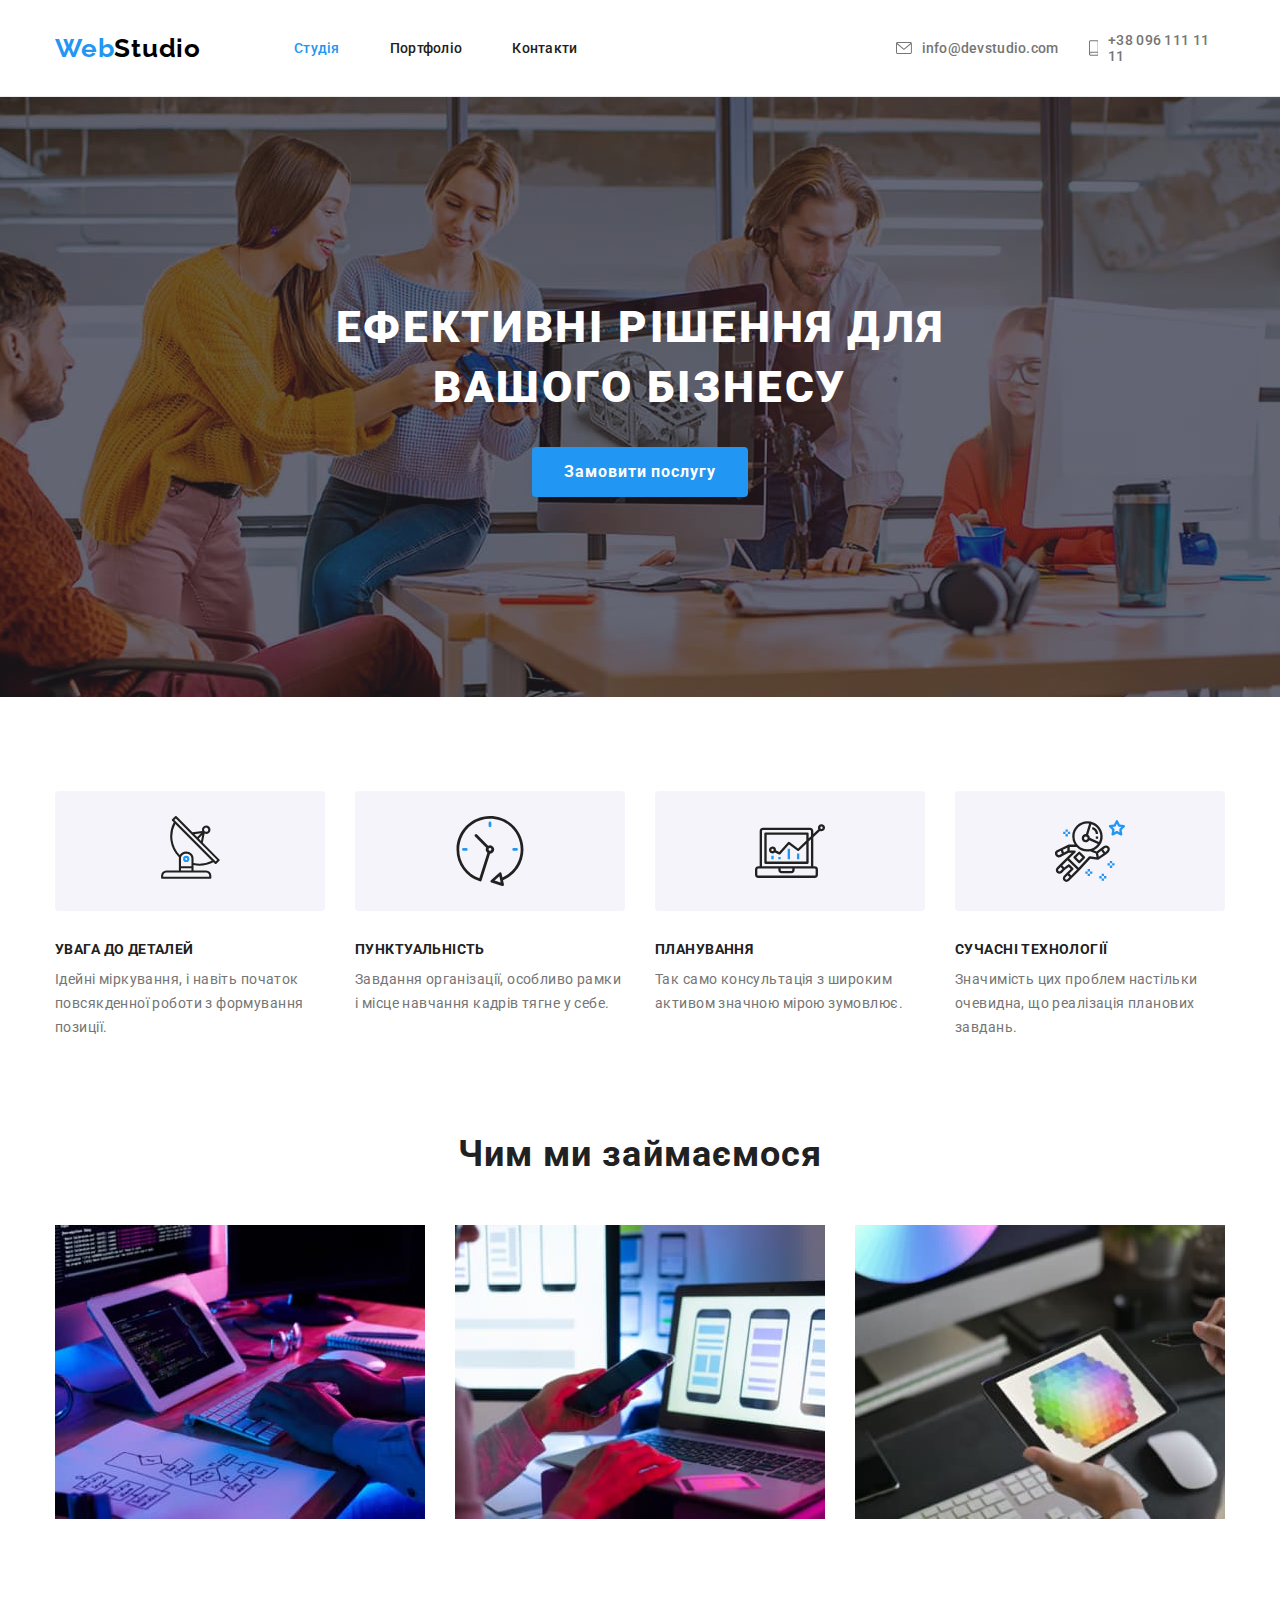
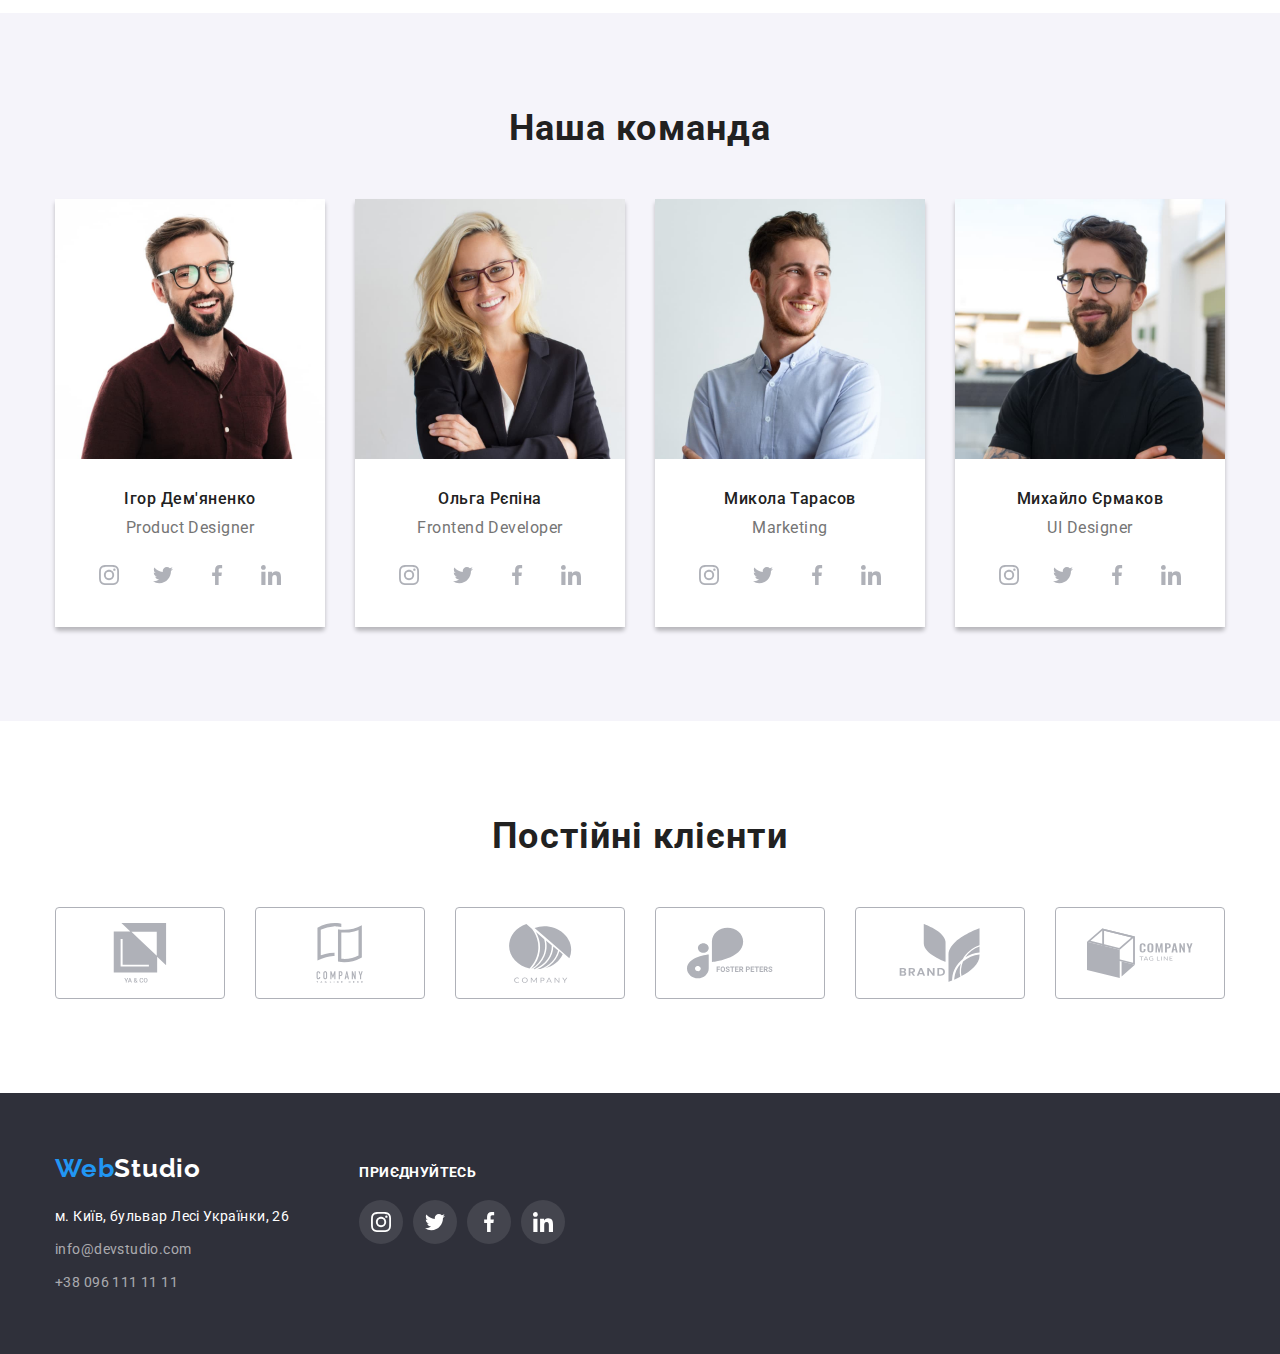
==== commit d5cd0e4b: "4-2" ====
--- a/index.html
+++ b/index.html
@@ -67,7 +67,7 @@
                     <li class="advantage-item">
                         <div class="advantage-icon-fon">
                             <svg class="" width="70" height="70">
-                                <use href="/images/icons.svg#antenna"></use>
+                                <use href="./images/icons.svg#antenna"></use>
                             </svg>  
                         </div>
                         <h3 class="advantage-title">УВАГА ДО ДЕТАЛЕЙ</h3>
@@ -78,7 +78,7 @@
                     <li class="advantage-item">
                         <div class="advantage-icon-fon">
                             <svg class="" width="70" height="70">
-                                <use href="/images/icons.svg#clock"></use>
+                                <use href="./images/icons.svg#clock"></use>
                             </svg>  
                         </div>
                         <h3 class="advantage-title">ПУНКТУАЛЬНІСТЬ</h3>
@@ -89,7 +89,7 @@
                     <li class="advantage-item">
                         <div class="advantage-icon-fon">
                             <svg class="" width="70" height="70">
-                                <use href="/images/icons.svg#diagram"></use>
+                                <use href="./images/icons.svg#diagram"></use>
                             </svg>  
                         </div>
                         <h3 class="advantage-title">ПЛАНУВАННЯ</h3>
@@ -100,7 +100,7 @@
                     <li class="advantage-item">
                         <div class="advantage-icon-fon">
                             <svg class="" width="70" height="70">
-                                <use href="/images/icons.svg#astronaut"></use>
+                                <use href="./images/icons.svg#astronaut"></use>
                             </svg>  
                         </div>
                         <h3 class="advantage-title">СУЧАСНІ ТЕХНОЛОГІЇ</h3>
@@ -361,7 +361,6 @@
                 </ul>
             </div>
         </section>
-
         <!-- regular customers -->
         <section class="section">
             <div class="container">
@@ -369,42 +368,42 @@
                 <ul class="customers-list list">
                     <li class="customers-item">
                         <a class="customers-link" href="">
-                            <svg class="customers-icon" width="41" height="46">
+                            <svg class="customers-icon" width="106" height="60">
                                 <use href="./images/icons.svg#group-1"></use>
                             </svg>
                          </a>
                     </li>
                     <li class="customers-item">
                         <a class="customers-link" href="">
-                            <svg class="customers-icon" width="40" height="52">
+                            <svg class="customers-icon" width="106" height="60">
                                 <use href="./images/icons.svg#group-2"></use>
                             </svg>
                         </a>
                     </li>
                     <li class="customers-item">
                         <a class="customers-link" href="">
-                            <svg class="customers-icon" width="43" height="41">
+                            <svg class="customers-icon" width="106" height="60">
                                 <use href="./images/icons.svg#group-3"></use>
                             </svg>
                         </a>
                     </li>
                     <li class="customers-item">
                         <a class="customers-link" href="">
-                            <svg class="customers-icon" width="84" height="40">
+                            <svg class="customers-icon" width="106" height="60">
                                 <use href="./images/icons.svg#group-4"></use>
                             </svg>
                         </a>
                     </li>
                     <li class="customers-item">
                         <a class="customers-link" href="">
-                            <svg class="customers-icon" width="62" height="45">
+                            <svg class="customers-icon" width="106" height="60">
                                 <use href="./images/icons.svg#group-5"></use>
                             </svg>
                         </a>
                     </li>
                     <li class="customers-item">
                         <a class="customers-link" href="">
-                            <svg class="customers-icon" width="94" height="44">
+                            <svg class="customers-icon" width="106" height="60">
                                 <use href="./images/icons.svg#group-6"></use>
                             </svg>
                         </a>
--- a/css/styles.css
+++ b/css/styles.css
@@ -201,7 +201,6 @@
     height: 120px;
     align-items: center;
     justify-content: center;
-    flex-direction: column;
     margin-bottom: 30px;
     background: #F5F4FA;
     border-radius: 4px;
@@ -334,7 +333,10 @@
 /*footer*/
 .footer-container {
     display: flex;
-    text-align: start;
+    align-items: baseline;
+}
+.footer-info{
+    margin-right: 70px;
 }
 .footer-logo {
     display: block;
@@ -352,8 +354,6 @@
 }
 .footer-address {
     font-style: normal;
-    font-weight: 400;
-    margin-right: 70px;
 }
 
 .footer-address-item {
@@ -417,8 +417,8 @@
 .portf-button-item:not(:last-child) {
     margin-right: 8px;
 }
-.portf-button-item:hover,
-.portf-button-item:focus{
+.portf-button-text:hover,
+.portf-button-text:focus{
     box-shadow: 0px 4px 4px rgba(0, 0, 0, 0.25);
 }
 .portf-button-text {
@@ -449,10 +449,14 @@
     gap: 30px;
  
 }
-.main-list-item:hover,
-.main-list-item:focus {
+.main-link {
+    display: block;
+}
+.main-link:hover,
+.main-link:focus {
     box-shadow: 0px 4px 4px rgba(0, 0, 0, 0.25);
 }
+
 .main-list-info {
     padding: 20px 24px;
     border-right: 1px solid #eeeeee;
